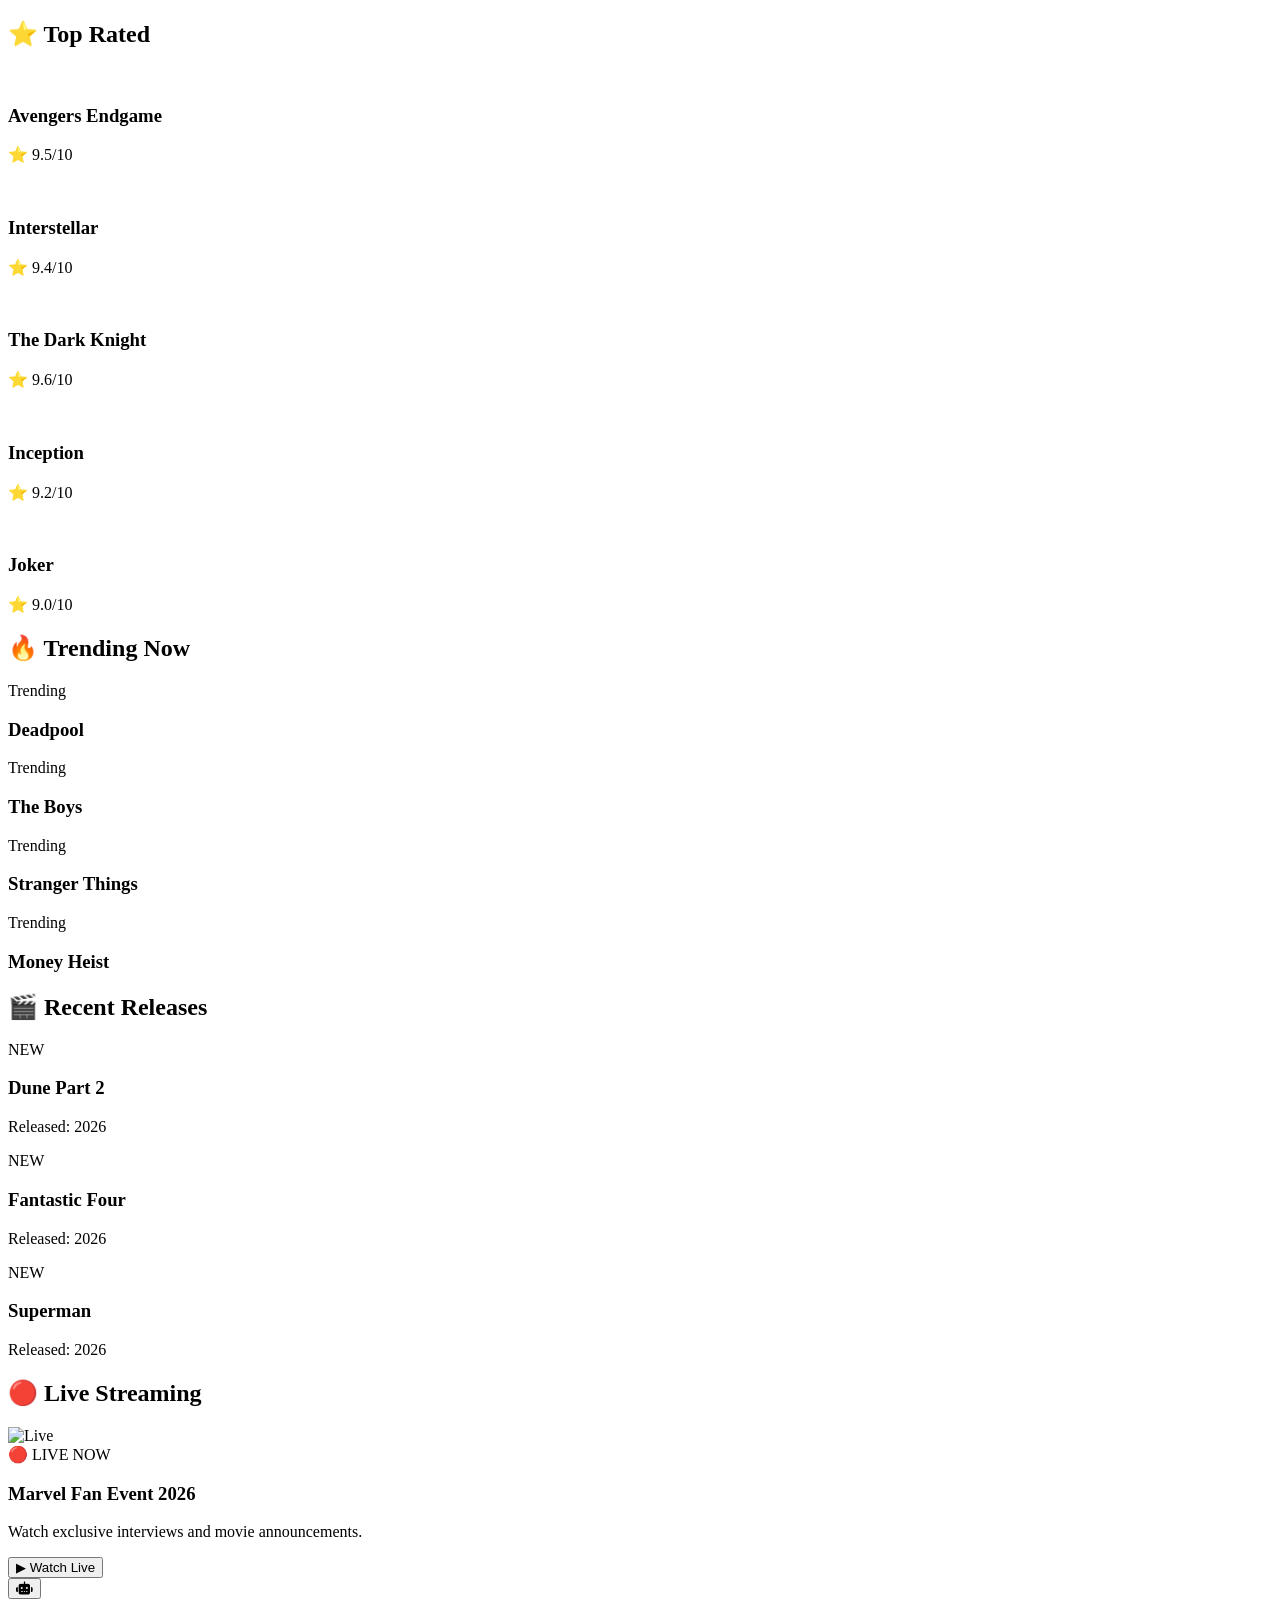
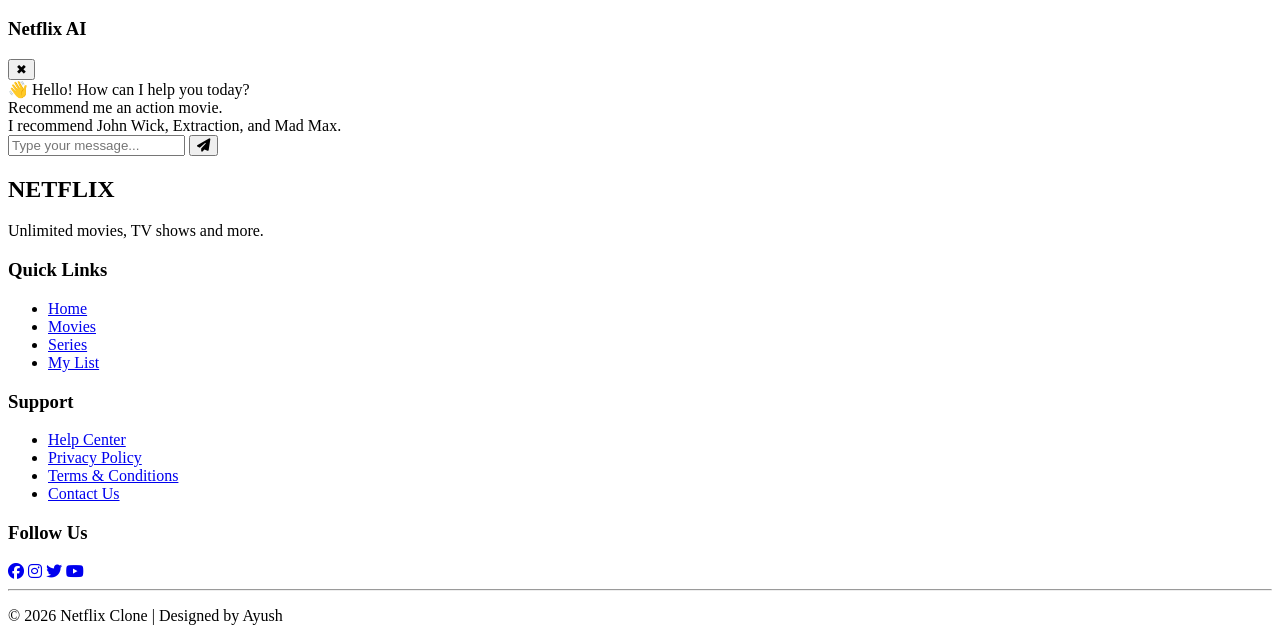
==== Home_page.html @ 9e3f8868 "initial commit" ====
<!DOCTYPE html>
<html lang="en">
<head>
    <meta charset="UTF-8">
    <meta name="viewport" content="width=device-width, initial-scale=1.0">
    <title>Netflix Clone - Home</title>

    <link rel="stylesheet" href="style.css">

    <!-- Font Awesome -->
    <link rel="stylesheet"
    href="https://cdnjs.cloudflare.com/ajax/libs/font-awesome/6.5.2/css/all.min.css">
</head>

<body>

<!-- ================= TOP RATED ================= -->

<section class="movie-section">

    <h2>⭐ Top Rated</h2>

    <div class="movie-container">

        <div class="movie-card">
            <img src="images/movie1.jpg" alt="">
            <h3>Avengers Endgame</h3>
            <p>⭐ 9.5/10</p>
        </div>

        <div class="movie-card">
            <img src="images/movie2.jpg" alt="">
            <h3>Interstellar</h3>
            <p>⭐ 9.4/10</p>
        </div>

        <div class="movie-card">
            <img src="images/movie3.jpg" alt="">
            <h3>The Dark Knight</h3>
            <p>⭐ 9.6/10</p>
        </div>

        <div class="movie-card">
            <img src="images/movie4.jpg" alt="">
            <h3>Inception</h3>
            <p>⭐ 9.2/10</p>
        </div>

        <div class="movie-card">
            <img src="images/movie5.jpg" alt="">
            <h3>Joker</h3>
            <p>⭐ 9.0/10</p>
        </div>

    </div>

</section>



<!-- ================= TRENDING ================= -->

<section class="movie-section">

    <h2>🔥 Trending Now</h2>

    <div class="movie-container">

        <div class="movie-card">
            <span class="badge">Trending</span>
            <img src="images/movie6.jpg" alt="">
            <h3>Deadpool</h3>
        </div>

        <div class="movie-card">
            <span class="badge">Trending</span>
            <img src="images/movie7.jpg" alt="">
            <h3>The Boys</h3>
        </div>

        <div class="movie-card">
            <span class="badge">Trending</span>
            <img src="images/movie8.jpg" alt="">
            <h3>Stranger Things</h3>
        </div>

        <div class="movie-card">
            <span class="badge">Trending</span>
            <img src="images/movie9.jpg" alt="">
            <h3>Money Heist</h3>
        </div>

    </div>

</section>



<!-- ================= RECENT RELEASE ================= -->

<section class="movie-section">

    <h2>🎬 Recent Releases</h2>

    <div class="movie-container">

        <div class="movie-card">
            <span class="new-badge">NEW</span>
            <img src="images/movie10.jpg" alt="">
            <h3>Dune Part 2</h3>
            <p>Released: 2026</p>
        </div>

        <div class="movie-card">
            <span class="new-badge">NEW</span>
            <img src="images/movie11.jpg" alt="">
            <h3>Fantastic Four</h3>
            <p>Released: 2026</p>
        </div>

        <div class="movie-card">
            <span class="new-badge">NEW</span>
            <img src="images/movie12.jpg" alt="">
            <h3>Superman</h3>
            <p>Released: 2026</p>
        </div>

    </div>

</section>



<!-- ================= LIVE STREAM ================= -->

<section class="live-section">

    <h2>🔴 Live Streaming</h2>

    <div class="live-card">

        <img src="images/live.jpg" alt="Live">

        <div class="live-content">

            <span class="live-indicator">
                🔴 LIVE NOW
            </span>

            <h3>Marvel Fan Event 2026</h3>

            <p>
                Watch exclusive interviews and movie announcements.
            </p>

            <button>▶ Watch Live</button>

        </div>

    </div>

</section>




<!-- ================= AI CHATBOT ================= -->

<div class="chatbot">

    <button class="chat-btn">
        <i class="fa-solid fa-robot"></i>
    </button>

    <div class="chat-window">

        <div class="chat-header">

            <h3>Netflix AI</h3>

            <button class="close-btn">
                ✖
            </button>

        </div>

        <div class="chat-body">

            <div class="bot-message">
                👋 Hello! How can I help you today?
            </div>

            <div class="user-message">
                Recommend me an action movie.
            </div>

            <div class="bot-message">
                I recommend John Wick, Extraction, and Mad Max.
            </div>

        </div>

        <div class="chat-footer">

            <input
            type="text"
            placeholder="Type your message...">

            <button>
                <i class="fa-solid fa-paper-plane"></i>
            </button>

        </div>

    </div>

</div>



<!-- ================= FOOTER ================= -->

<footer>

    <div class="footer-container">

        <div class="footer-logo">

            <h2>NETFLIX</h2>

            <p>
                Unlimited movies, TV shows and more.
            </p>

        </div>

        <div class="footer-links">

            <h3>Quick Links</h3>

            <ul>

                <li><a href="#">Home</a></li>

                <li><a href="#">Movies</a></li>

                <li><a href="#">Series</a></li>

                <li><a href="#">My List</a></li>

            </ul>

        </div>

        <div class="footer-links">

            <h3>Support</h3>

            <ul>

                <li><a href="#">Help Center</a></li>

                <li><a href="#">Privacy Policy</a></li>

                <li><a href="#">Terms & Conditions</a></li>

                <li><a href="#">Contact Us</a></li>

            </ul>

        </div>

        <div class="social-icons">

            <h3>Follow Us</h3>

            <a href="#"><i class="fab fa-facebook"></i></a>

            <a href="#"><i class="fab fa-instagram"></i></a>

            <a href="#"><i class="fab fa-twitter"></i></a>

            <a href="#"><i class="fab fa-youtube"></i></a>

        </div>

    </div>

    <hr>

    <p class="copyright">
        © 2026 Netflix Clone | Designed by Ayush
    </p>

</footer>

</body>
</html>
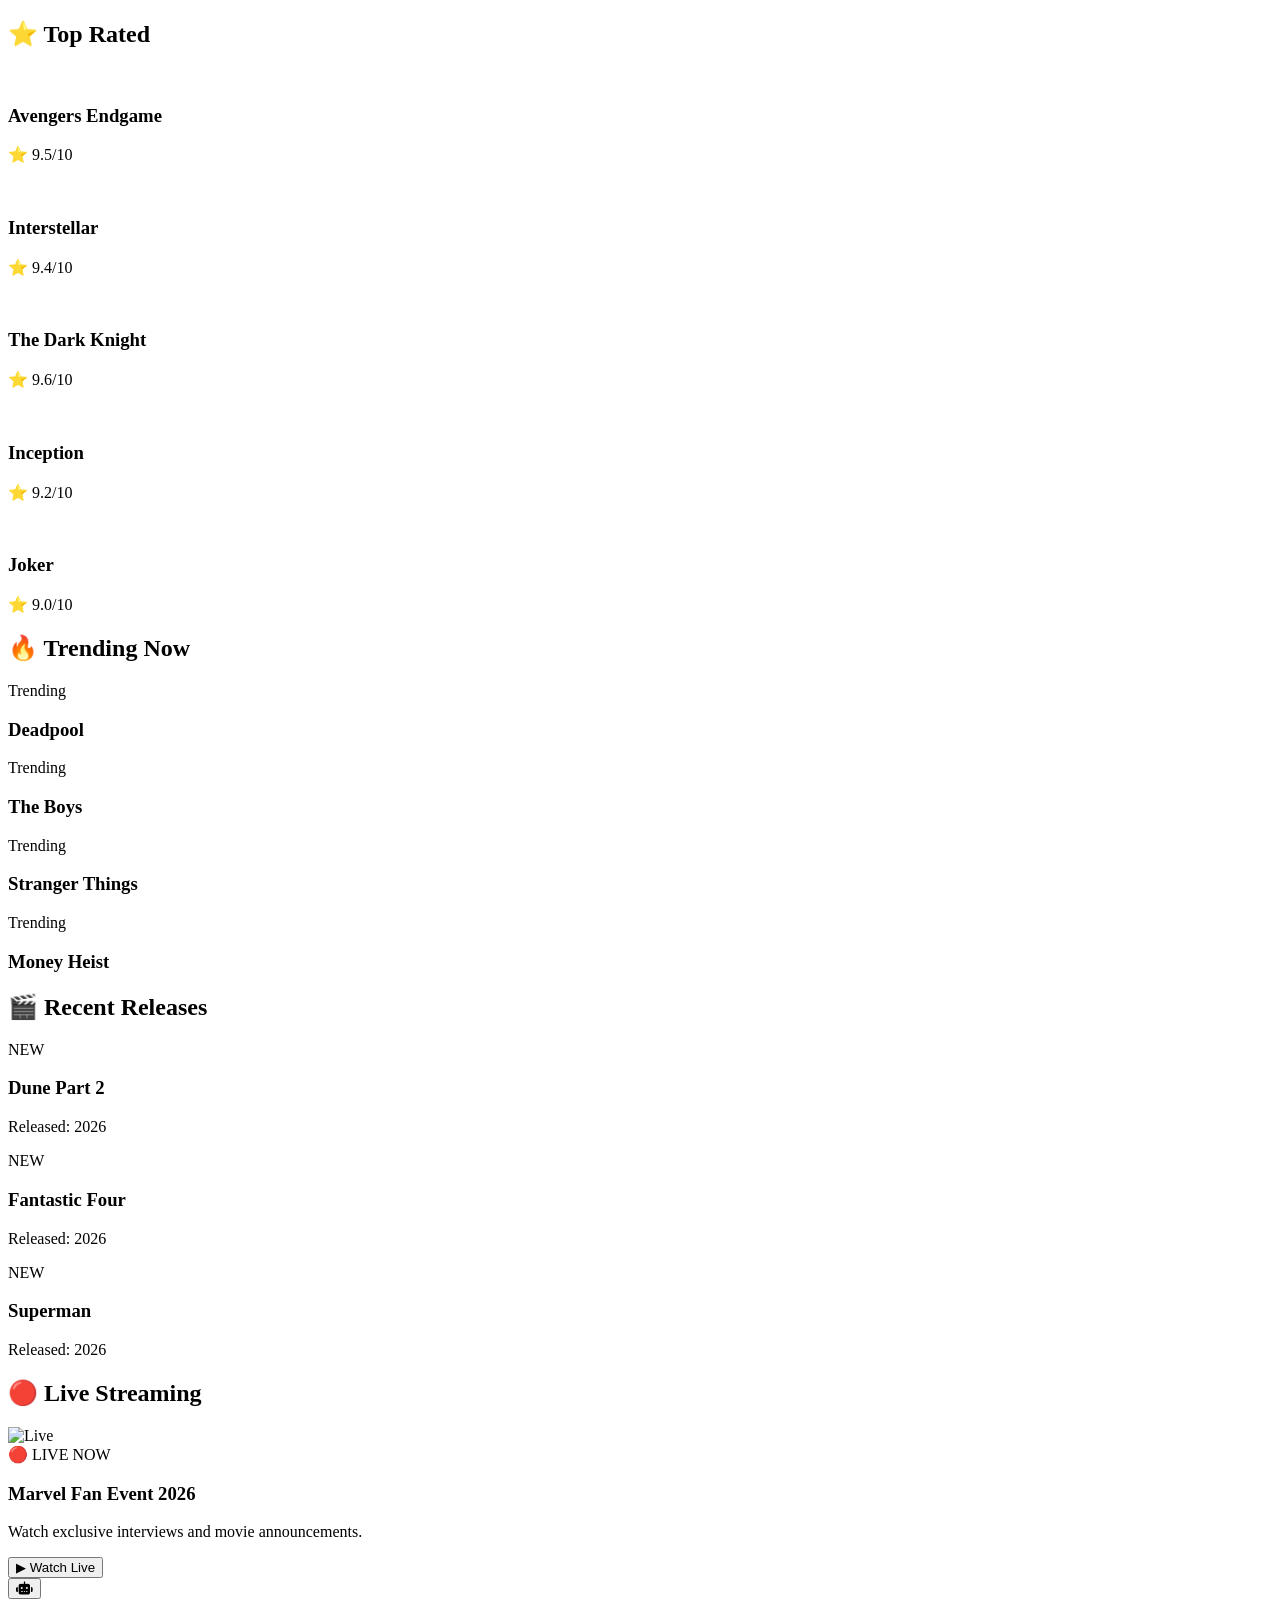
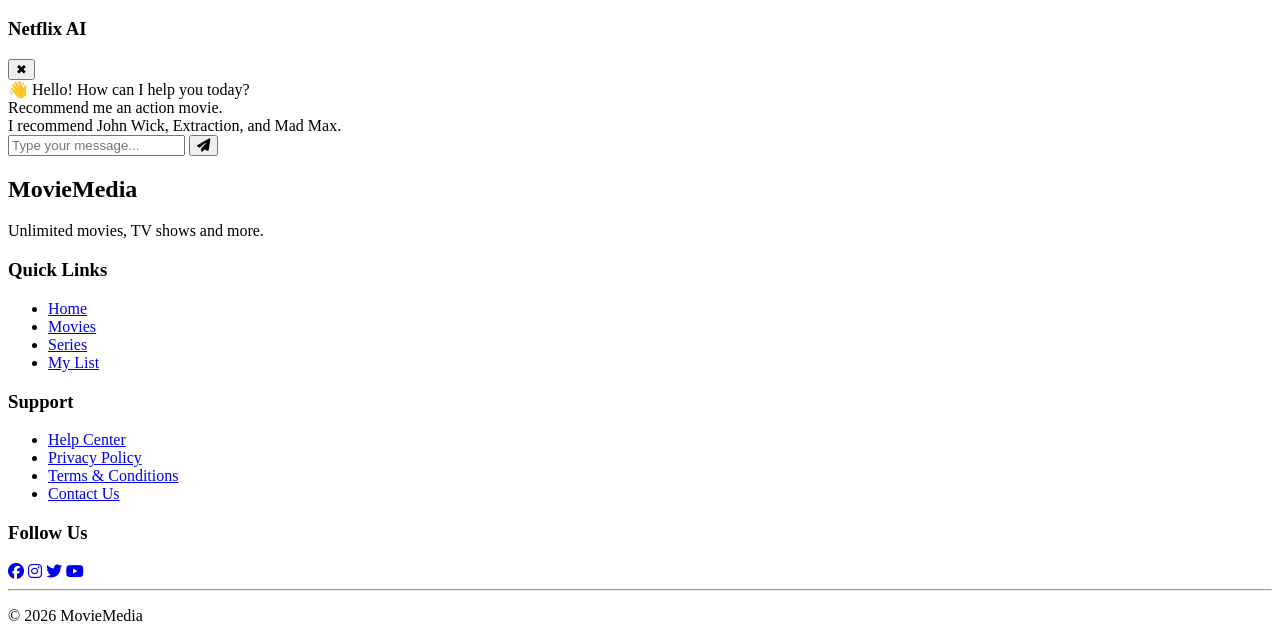
==== commit 587a3656: "new commit" ====
--- a/Home_page.html
+++ b/Home_page.html
@@ -3,7 +3,7 @@
 <head>
     <meta charset="UTF-8">
     <meta name="viewport" content="width=device-width, initial-scale=1.0">
-    <title>Netflix Clone - Home</title>
+    <title>MovieMedia</title>
 
     <link rel="stylesheet" href="style.css">
 
@@ -226,7 +226,7 @@
 
         <div class="footer-logo">
 
-            <h2>NETFLIX</h2>
+            <h2>MovieMedia</h2>
 
             <p>
                 Unlimited movies, TV shows and more.
@@ -289,7 +289,7 @@
     <hr>
 
     <p class="copyright">
-        © 2026 Netflix Clone | Designed by Ayush
+        © 2026 MovieMedia 
     </p>
 
 </footer>
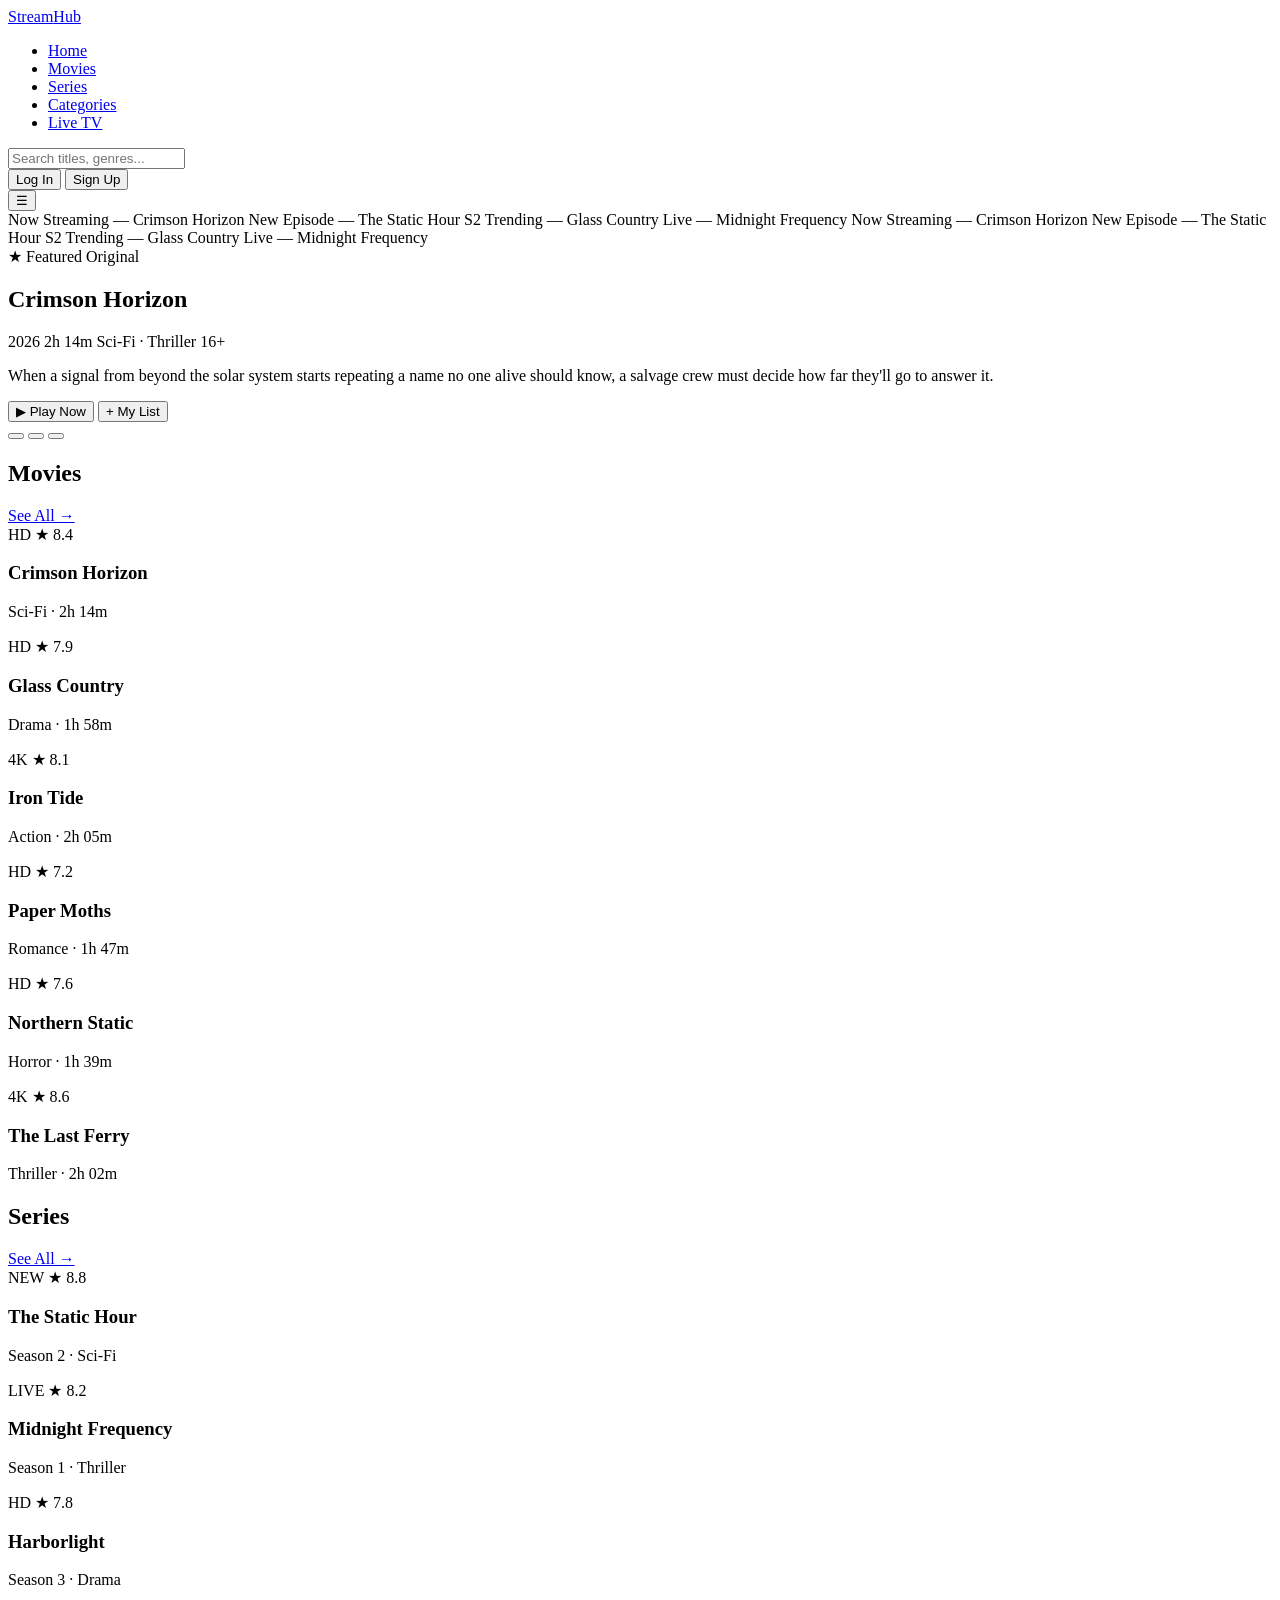
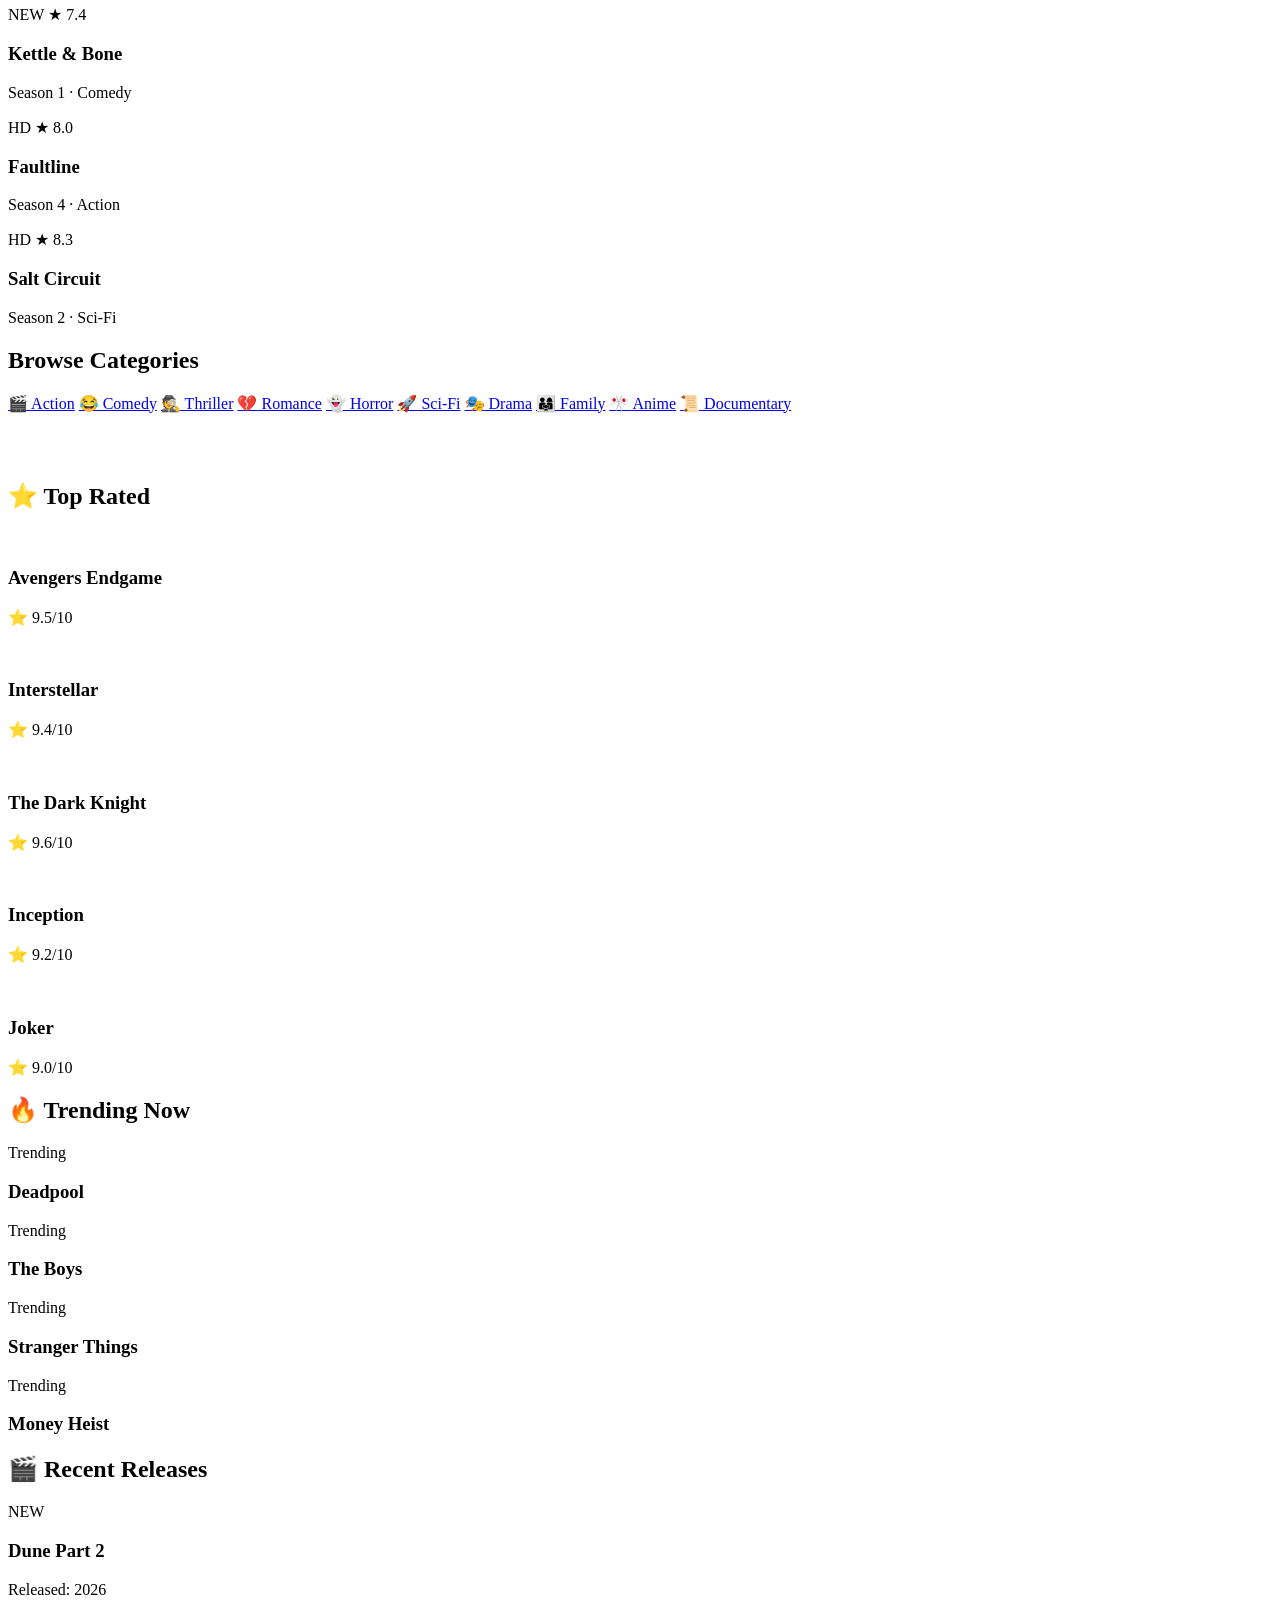
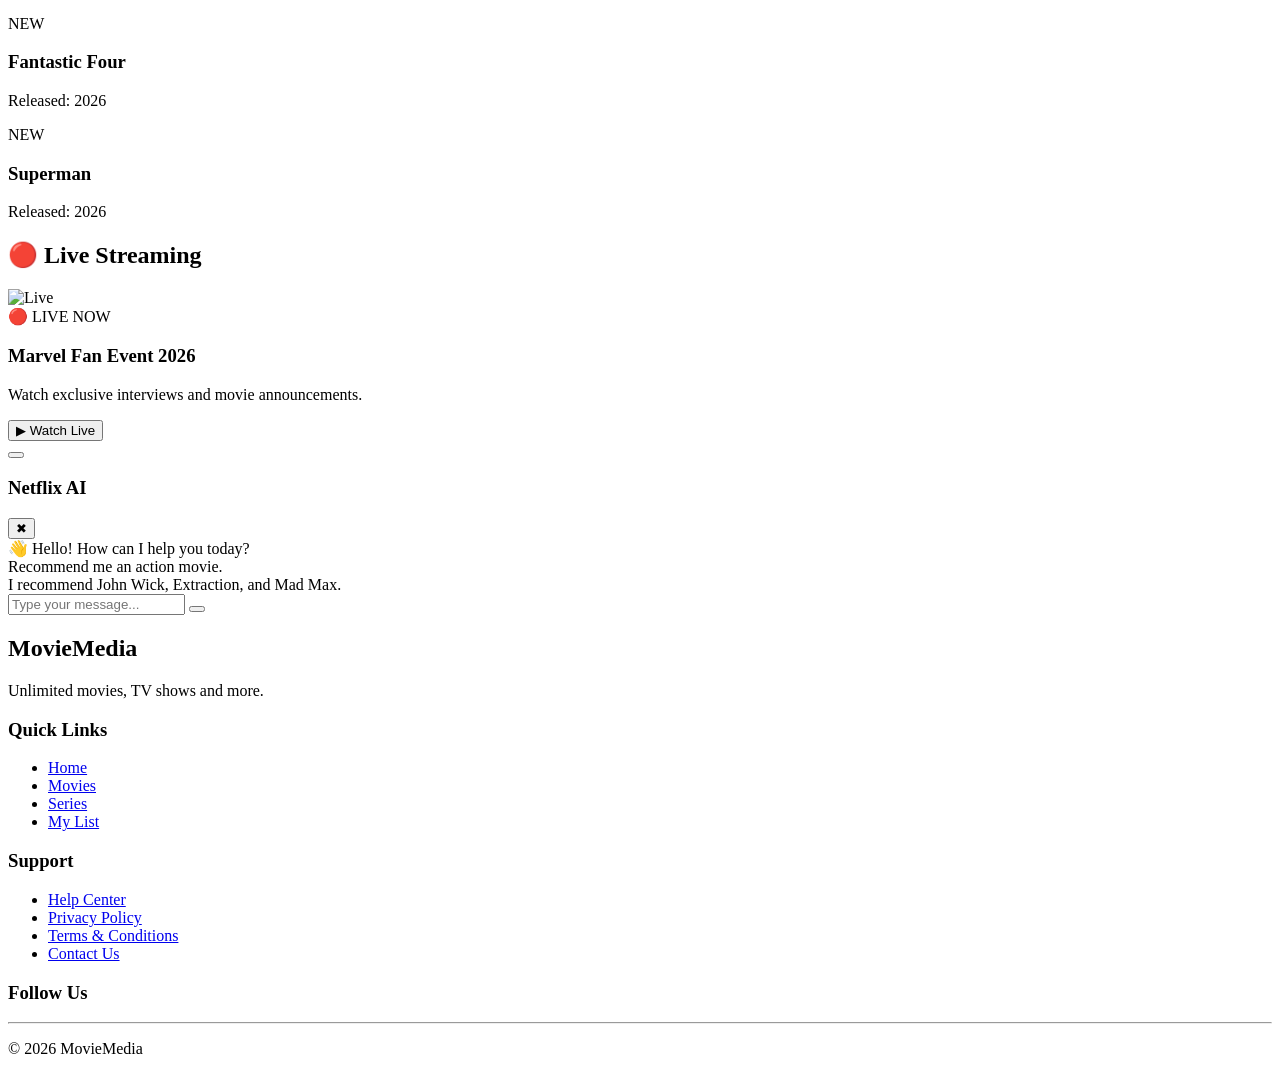
==== commit f4f92226: "first commit" ====
--- a/Home_page.html
+++ b/Home_page.html
@@ -1,20 +1,170 @@
 <!DOCTYPE html>
 <html lang="en">
 <head>
-    <meta charset="UTF-8">
-    <meta name="viewport" content="width=device-width, initial-scale=1.0">
-    <title>MovieMedia</title>
-
-    <link rel="stylesheet" href="style.css">
-
-    <!-- Font Awesome -->
-    <link rel="stylesheet"
-    href="https://cdnjs.cloudflare.com/ajax/libs/font-awesome/6.5.2/css/all.min.css">
+<meta charset="UTF-8">
+<meta name="viewport" content="width=device-width, initial-scale=1.0">
+<title>MovieMedia — Home</title>
+<link rel="preconnect" href="https://fonts.googleapis.com">
+<link href="https://fonts.googleapis.com/css2?family=Anton&family=Inter:wght@400;500;600;700&display=swap" rel="stylesheet">
+<link rel="stylesheet" href="style.css">
 </head>
 
 <body>
-
-<!-- ================= TOP RATED ================= -->
+     <header class="navbar">
+    <div class="nav-inner">
+      <a href="#" class="brand">Stream<span>Hub</span></a>
+      <ul class="nav-links">
+        <li><a href="#" class="active">Home</a></li>
+        <li><a href="#">Movies</a></li>
+        <li><a href="#">Series</a></li>
+        <li><a href="#">Categories</a></li>
+        <li><a href="#">Live TV</a></li>
+      </ul>
+      <div class="nav-search">
+        <input type="text" placeholder="Search titles, genres...">
+      </div>
+      <div class="nav-actions">
+        <button class="btn btn-ghost">Log In</button>
+        <button class="btn btn-gold">Sign Up</button>
+      </div>
+      <button class="nav-burger">☰</button>
+    </div>
+    <div class="marquee">
+      <div class="marquee-track">
+        <span>Now Streaming — Crimson Horizon</span>
+        <span>New Episode — The Static Hour S2</span>
+        <span>Trending — Glass Country</span>
+        <span>Live — Midnight Frequency</span>
+        <span>Now Streaming — Crimson Horizon</span>
+        <span>New Episode — The Static Hour S2</span>
+        <span>Trending — Glass Country</span>
+        <span>Live — Midnight Frequency</span>
+      </div>
+    </div>
+  </header>
+  <section class="banner" id="banner">
+    <div class="banner-slide active" style="background-image:linear-gradient(120deg,#1c2740,#0b0e14);"></div>
+    <div class="banner-slide" style="background-image:linear-gradient(120deg,#3a2036,#0b0e14);"></div>
+    <div class="banner-slide" style="background-image:linear-gradient(120deg,#173327,#0b0e14);"></div>
+    <div class="banner-content">
+      <span class="banner-tag">★ Featured Original</span>
+      <h1 class="banner-title">Crimson Horizon</h1>
+      <div class="banner-meta">
+        <span>2026</span><span class="dot"></span>
+        <span>2h 14m</span><span class="dot"></span>
+        <span>Sci-Fi · Thriller</span><span class="dot"></span>
+        <span>16+</span>
+      </div>
+      <p class="banner-desc">
+        When a signal from beyond the solar system starts repeating a name no one
+        alive should know, a salvage crew must decide how far they'll go to answer it.
+      </p>
+      <div class="banner-actions">
+        <button class="btn btn-gold btn-lg">▶ Play Now</button>
+        <button class="btn btn-ghost btn-lg">+ My List</button>
+      </div>
+    </div>
+    <div class="banner-dots">
+      <button class="active" data-slide="0"></button>
+      <button data-slide="1"></button>
+      <button data-slide="2"></button>
+    </div>
+  </section>
+
+  <div class="wrap">
+    <section class="section" id="movies">
+      <div class="section-head">
+        <h2>Movies</h2>
+        <a href="#" class="see-all">See All →</a>
+      </div>
+      <div class="row-scroller">
+      </div>
+    </section>
+    <section class="section" id="series">
+      <div class="section-head">
+        <h2>Series</h2>
+        <a href="#" class="see-all">See All →</a>
+      </div>
+      <div class="row-scroller">
+      </div>
+    </section>
+    <section class="section" id="categories" style="padding-bottom:50px;">
+      <div class="section-head">
+        <h2>Browse Categories</h2>
+      </div>
+      <div class="chip-grid">
+        <a href="#" class="chip"><span class="emoji">🎬</span> Action</a>
+        <a href="#" class="chip"><span class="emoji">😂</span> Comedy</a>
+        <a href="#" class="chip"><span class="emoji">🕵️</span> Thriller</a>
+        <a href="#" class="chip"><span class="emoji">💔</span> Romance</a>
+        <a href="#" class="chip"><span class="emoji">👻</span> Horror</a>
+        <a href="#" class="chip"><span class="emoji">🚀</span> Sci-Fi</a>
+        <a href="#" class="chip"><span class="emoji">🎭</span> Drama</a>
+        <a href="#" class="chip"><span class="emoji">👨‍👩‍👧</span> Family</a>
+        <a href="#" class="chip"><span class="emoji">🎌</span> Anime</a>
+        <a href="#" class="chip"><span class="emoji">📜</span> Documentary</a>
+      </div>
+    </section>
+
+  </div>
+
+  <script>
+    const movies = [
+      {title:"Crimson Horizon", meta:"Sci-Fi · 2h 14m", rating:"8.4", badge:"HD", colors:["#2b3446","#171c27"]},
+      {title:"Glass Country", meta:"Drama · 1h 58m", rating:"7.9", badge:"HD", colors:["#3a2036","#171c27"]},
+      {title:"Iron Tide", meta:"Action · 2h 05m", rating:"8.1", badge:"4K", colors:["#173327","#171c27"]},
+      {title:"Paper Moths", meta:"Romance · 1h 47m", rating:"7.2", badge:"HD", colors:["#3a2f1c","#171c27"]},
+      {title:"Northern Static", meta:"Horror · 1h 39m", rating:"7.6", badge:"HD", colors:["#241c3a","#171c27"]},
+      {title:"The Last Ferry", meta:"Thriller · 2h 02m", rating:"8.6", badge:"4K", colors:["#1c2f3a","#171c27"]},
+    ];
+
+    const series = [
+      {title:"The Static Hour", meta:"Season 2 · Sci-Fi", rating:"8.8", badge:"NEW", colors:["#1c2740","#171c27"]},
+      {title:"Midnight Frequency", meta:"Season 1 · Thriller", rating:"8.2", badge:"LIVE", colors:["#3a2036","#171c27"]},
+      {title:"Harborlight", meta:"Season 3 · Drama", rating:"7.8", badge:"HD", colors:["#173327","#171c27"]},
+      {title:"Kettle & Bone", meta:"Season 1 · Comedy", rating:"7.4", badge:"NEW", colors:["#3a2f1c","#171c27"]},
+      {title:"Faultline", meta:"Season 4 · Action", rating:"8.0", badge:"HD", colors:["#241c3a","#171c27"]},
+      {title:"Salt Circuit", meta:"Season 2 · Sci-Fi", rating:"8.3", badge:"HD", colors:["#1c2f3a","#171c27"]},
+    ];
+
+    function cardHTML(item){
+      return `
+        <div class="card">
+          <div class="card-poster" style="--poster-a:${item.colors[0]};--poster-b:${item.colors[1]}">
+            <span class="badge">${item.badge}</span>
+            <span class="rating">★ ${item.rating}</span>
+            <h3>${item.title}</h3>
+          </div>
+          <div class="card-body">
+            <p>${item.meta}</p>
+          </div>
+        </div>`;
+    }
+
+    document.querySelector('#movies .row-scroller').innerHTML = movies.map(cardHTML).join('');
+    document.querySelector('#series .row-scroller').innerHTML = series.map(cardHTML).join('');
+
+    const slides = document.querySelectorAll('.banner-slide');
+    const dots = document.querySelectorAll('.banner-dots button');
+    let current = 0;
+
+    function goToSlide(i){
+      slides[current].classList.remove('active');
+      dots[current].classList.remove('active');
+      current = i;
+      slides[current].classList.add('active');
+      dots[current].classList.add('active');
+    }
+
+    dots.forEach((dot, i) => dot.addEventListener('click', () => goToSlide(i)));
+
+    setInterval(() => {
+      goToSlide((current + 1) % slides.length);
+    }, 6000);
+  </script>
+
+
+    
 
 <section class="movie-section">
 
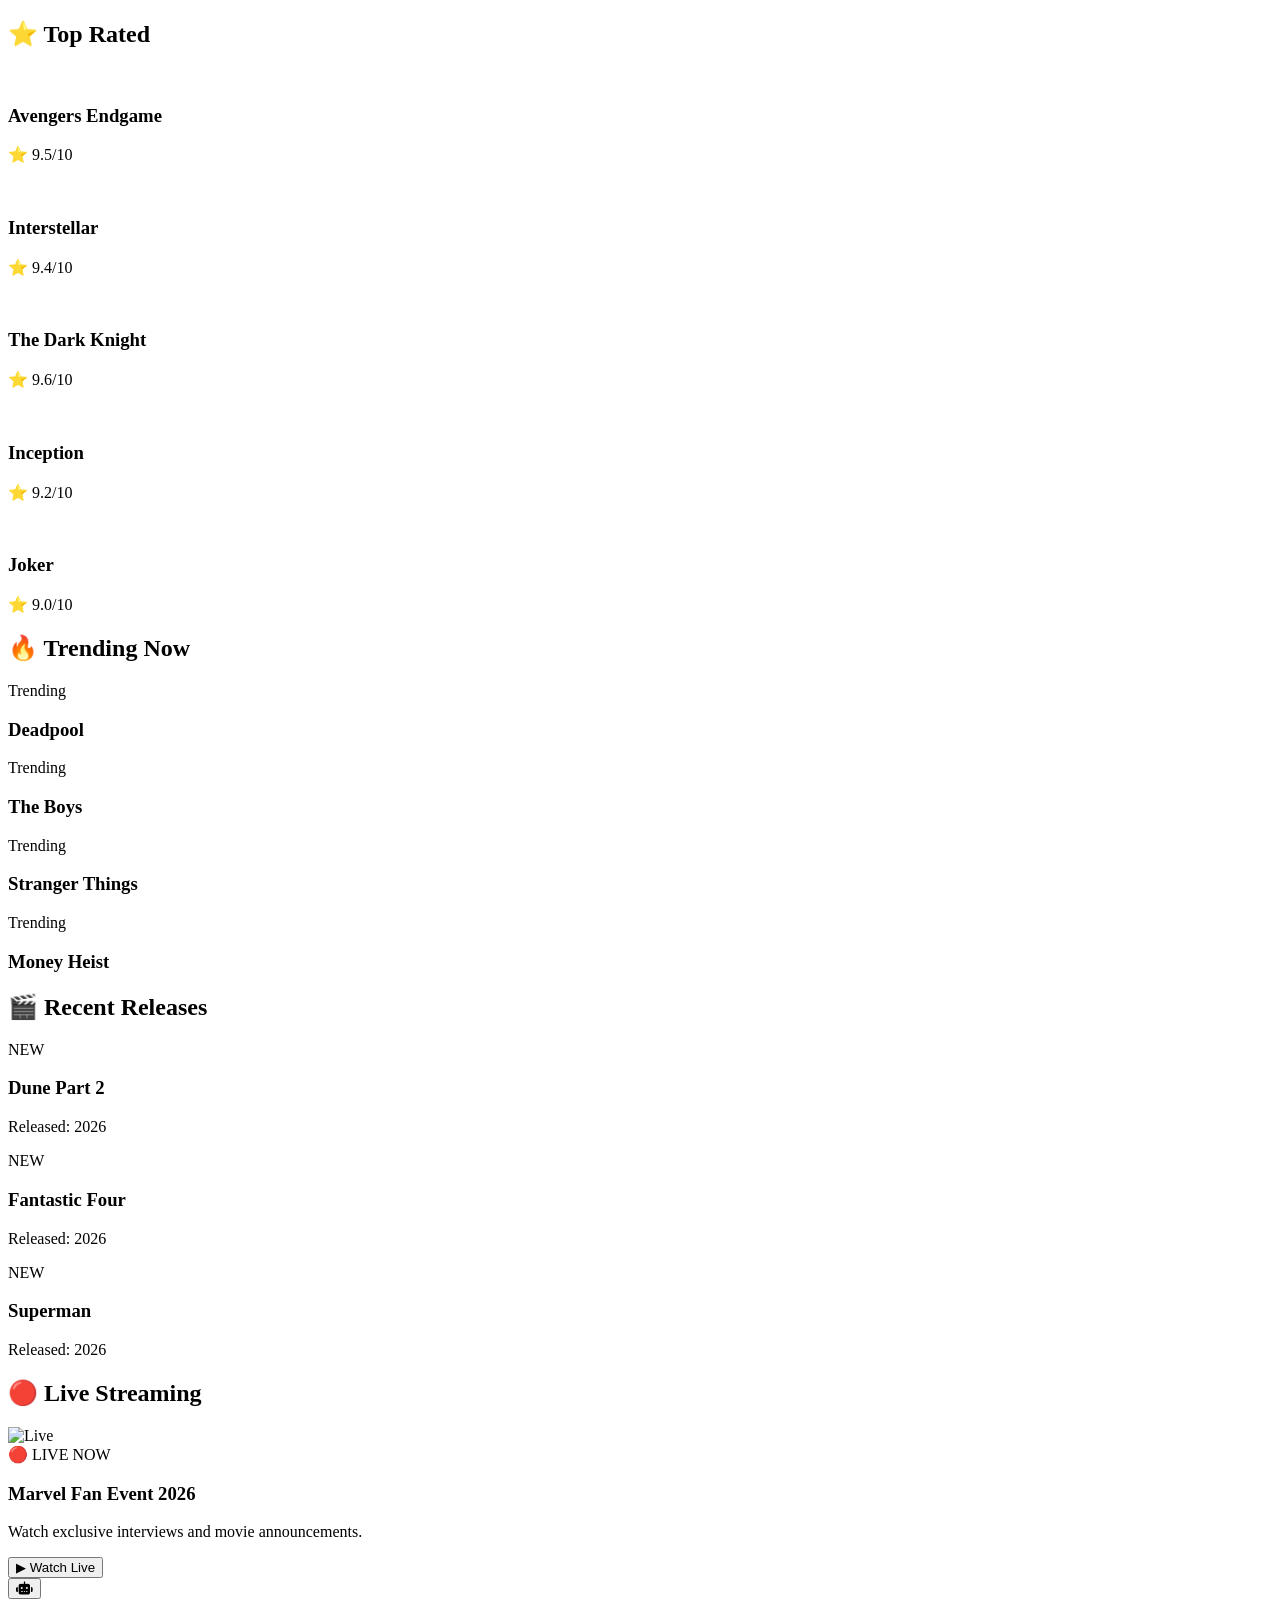
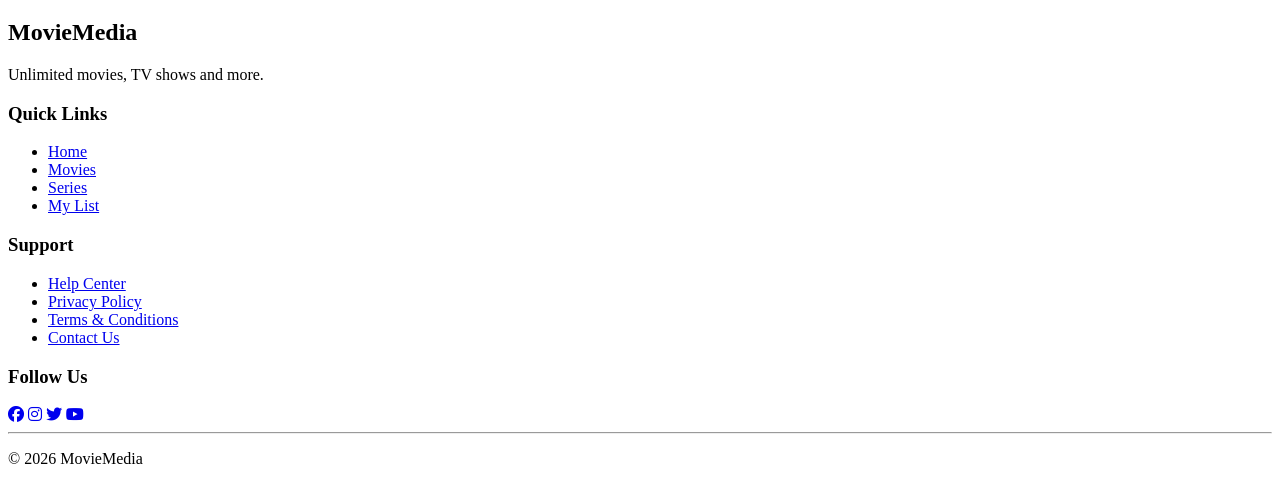
==== commit b87baf0e: "new commit" ====
--- a/Home_page.html
+++ b/Home_page.html
@@ -1,170 +1,16 @@
 <!DOCTYPE html>
 <html lang="en">
 <head>
-<meta charset="UTF-8">
-<meta name="viewport" content="width=device-width, initial-scale=1.0">
-<title>MovieMedia — Home</title>
-<link rel="preconnect" href="https://fonts.googleapis.com">
-<link href="https://fonts.googleapis.com/css2?family=Anton&family=Inter:wght@400;500;600;700&display=swap" rel="stylesheet">
-<link rel="stylesheet" href="style.css">
+    <meta charset="UTF-8">
+    <meta name="viewport" content="width=device-width, initial-scale=1.0">
+    <title>MovieMedia</title>
+
+    <link rel="stylesheet" href="style.css">
+    <link rel="stylesheet" href="https://cdnjs.cloudflare.com/ajax/libs/font-awesome/6.4.0/css/all.min.css">
+
 </head>
 
 <body>
-     <header class="navbar">
-    <div class="nav-inner">
-      <a href="#" class="brand">Stream<span>Hub</span></a>
-      <ul class="nav-links">
-        <li><a href="#" class="active">Home</a></li>
-        <li><a href="#">Movies</a></li>
-        <li><a href="#">Series</a></li>
-        <li><a href="#">Categories</a></li>
-        <li><a href="#">Live TV</a></li>
-      </ul>
-      <div class="nav-search">
-        <input type="text" placeholder="Search titles, genres...">
-      </div>
-      <div class="nav-actions">
-        <button class="btn btn-ghost">Log In</button>
-        <button class="btn btn-gold">Sign Up</button>
-      </div>
-      <button class="nav-burger">☰</button>
-    </div>
-    <div class="marquee">
-      <div class="marquee-track">
-        <span>Now Streaming — Crimson Horizon</span>
-        <span>New Episode — The Static Hour S2</span>
-        <span>Trending — Glass Country</span>
-        <span>Live — Midnight Frequency</span>
-        <span>Now Streaming — Crimson Horizon</span>
-        <span>New Episode — The Static Hour S2</span>
-        <span>Trending — Glass Country</span>
-        <span>Live — Midnight Frequency</span>
-      </div>
-    </div>
-  </header>
-  <section class="banner" id="banner">
-    <div class="banner-slide active" style="background-image:linear-gradient(120deg,#1c2740,#0b0e14);"></div>
-    <div class="banner-slide" style="background-image:linear-gradient(120deg,#3a2036,#0b0e14);"></div>
-    <div class="banner-slide" style="background-image:linear-gradient(120deg,#173327,#0b0e14);"></div>
-    <div class="banner-content">
-      <span class="banner-tag">★ Featured Original</span>
-      <h1 class="banner-title">Crimson Horizon</h1>
-      <div class="banner-meta">
-        <span>2026</span><span class="dot"></span>
-        <span>2h 14m</span><span class="dot"></span>
-        <span>Sci-Fi · Thriller</span><span class="dot"></span>
-        <span>16+</span>
-      </div>
-      <p class="banner-desc">
-        When a signal from beyond the solar system starts repeating a name no one
-        alive should know, a salvage crew must decide how far they'll go to answer it.
-      </p>
-      <div class="banner-actions">
-        <button class="btn btn-gold btn-lg">▶ Play Now</button>
-        <button class="btn btn-ghost btn-lg">+ My List</button>
-      </div>
-    </div>
-    <div class="banner-dots">
-      <button class="active" data-slide="0"></button>
-      <button data-slide="1"></button>
-      <button data-slide="2"></button>
-    </div>
-  </section>
-
-  <div class="wrap">
-    <section class="section" id="movies">
-      <div class="section-head">
-        <h2>Movies</h2>
-        <a href="#" class="see-all">See All →</a>
-      </div>
-      <div class="row-scroller">
-      </div>
-    </section>
-    <section class="section" id="series">
-      <div class="section-head">
-        <h2>Series</h2>
-        <a href="#" class="see-all">See All →</a>
-      </div>
-      <div class="row-scroller">
-      </div>
-    </section>
-    <section class="section" id="categories" style="padding-bottom:50px;">
-      <div class="section-head">
-        <h2>Browse Categories</h2>
-      </div>
-      <div class="chip-grid">
-        <a href="#" class="chip"><span class="emoji">🎬</span> Action</a>
-        <a href="#" class="chip"><span class="emoji">😂</span> Comedy</a>
-        <a href="#" class="chip"><span class="emoji">🕵️</span> Thriller</a>
-        <a href="#" class="chip"><span class="emoji">💔</span> Romance</a>
-        <a href="#" class="chip"><span class="emoji">👻</span> Horror</a>
-        <a href="#" class="chip"><span class="emoji">🚀</span> Sci-Fi</a>
-        <a href="#" class="chip"><span class="emoji">🎭</span> Drama</a>
-        <a href="#" class="chip"><span class="emoji">👨‍👩‍👧</span> Family</a>
-        <a href="#" class="chip"><span class="emoji">🎌</span> Anime</a>
-        <a href="#" class="chip"><span class="emoji">📜</span> Documentary</a>
-      </div>
-    </section>
-
-  </div>
-
-  <script>
-    const movies = [
-      {title:"Crimson Horizon", meta:"Sci-Fi · 2h 14m", rating:"8.4", badge:"HD", colors:["#2b3446","#171c27"]},
-      {title:"Glass Country", meta:"Drama · 1h 58m", rating:"7.9", badge:"HD", colors:["#3a2036","#171c27"]},
-      {title:"Iron Tide", meta:"Action · 2h 05m", rating:"8.1", badge:"4K", colors:["#173327","#171c27"]},
-      {title:"Paper Moths", meta:"Romance · 1h 47m", rating:"7.2", badge:"HD", colors:["#3a2f1c","#171c27"]},
-      {title:"Northern Static", meta:"Horror · 1h 39m", rating:"7.6", badge:"HD", colors:["#241c3a","#171c27"]},
-      {title:"The Last Ferry", meta:"Thriller · 2h 02m", rating:"8.6", badge:"4K", colors:["#1c2f3a","#171c27"]},
-    ];
-
-    const series = [
-      {title:"The Static Hour", meta:"Season 2 · Sci-Fi", rating:"8.8", badge:"NEW", colors:["#1c2740","#171c27"]},
-      {title:"Midnight Frequency", meta:"Season 1 · Thriller", rating:"8.2", badge:"LIVE", colors:["#3a2036","#171c27"]},
-      {title:"Harborlight", meta:"Season 3 · Drama", rating:"7.8", badge:"HD", colors:["#173327","#171c27"]},
-      {title:"Kettle & Bone", meta:"Season 1 · Comedy", rating:"7.4", badge:"NEW", colors:["#3a2f1c","#171c27"]},
-      {title:"Faultline", meta:"Season 4 · Action", rating:"8.0", badge:"HD", colors:["#241c3a","#171c27"]},
-      {title:"Salt Circuit", meta:"Season 2 · Sci-Fi", rating:"8.3", badge:"HD", colors:["#1c2f3a","#171c27"]},
-    ];
-
-    function cardHTML(item){
-      return `
-        <div class="card">
-          <div class="card-poster" style="--poster-a:${item.colors[0]};--poster-b:${item.colors[1]}">
-            <span class="badge">${item.badge}</span>
-            <span class="rating">★ ${item.rating}</span>
-            <h3>${item.title}</h3>
-          </div>
-          <div class="card-body">
-            <p>${item.meta}</p>
-          </div>
-        </div>`;
-    }
-
-    document.querySelector('#movies .row-scroller').innerHTML = movies.map(cardHTML).join('');
-    document.querySelector('#series .row-scroller').innerHTML = series.map(cardHTML).join('');
-
-    const slides = document.querySelectorAll('.banner-slide');
-    const dots = document.querySelectorAll('.banner-dots button');
-    let current = 0;
-
-    function goToSlide(i){
-      slides[current].classList.remove('active');
-      dots[current].classList.remove('active');
-      current = i;
-      slides[current].classList.add('active');
-      dots[current].classList.add('active');
-    }
-
-    dots.forEach((dot, i) => dot.addEventListener('click', () => goToSlide(i)));
-
-    setInterval(() => {
-      goToSlide((current + 1) % slides.length);
-    }, 6000);
-  </script>
-
-
-    
 
 <section class="movie-section">
 
@@ -207,9 +53,6 @@
 </section>
 
 
-
-<!-- ================= TRENDING ================= -->
-
 <section class="movie-section">
 
     <h2>🔥 Trending Now</h2>
@@ -245,8 +88,6 @@
 </section>
 
 
-
-<!-- ================= RECENT RELEASE ================= -->
 
 <section class="movie-section">
 
@@ -280,9 +121,6 @@
 </section>
 
 
-
-<!-- ================= LIVE STREAM ================= -->
-
 <section class="live-section">
 
     <h2>🔴 Live Streaming</h2>
@@ -303,7 +141,7 @@
                 Watch exclusive interviews and movie announcements.
             </p>
 
-            <button>▶ Watch Live</button>
+            <button type="button" onclick="watchLive()">▶ Watch Live</button>
 
         </div>
 
@@ -312,23 +150,19 @@
 </section>
 
 
-
-
-<!-- ================= AI CHATBOT ================= -->
-
 <div class="chatbot">
 
-    <button class="chat-btn">
+    <button type="button" class="chat-btn" onclick="toggleChat()">
         <i class="fa-solid fa-robot"></i>
     </button>
 
-    <div class="chat-window">
+    <div class="chat-window" id="chatWindow" style="display: none;">
 
         <div class="chat-header">
 
-            <h3>Netflix AI</h3>
-
-            <button class="close-btn">
+            <h3>MovieMedia AI</h3>
+
+            <button type="button" class="close-btn" onclick="toggleChat()">
                 ✖
             </button>
 
@@ -352,11 +186,9 @@
 
         <div class="chat-footer">
 
-            <input
-            type="text"
-            placeholder="Type your message...">
-
-            <button>
+            <input type="text" id="chatInput" placeholder="Type your message...">
+
+            <button type="button" onclick="sendMessage()">
                 <i class="fa-solid fa-paper-plane"></i>
             </button>
 
@@ -367,8 +199,6 @@
 </div>
 
 
-
-<!-- ================= FOOTER ================= -->
 
 <footer>
 
@@ -444,5 +274,83 @@
 
 </footer>
 
+<script>
+    // Chatbot functionality
+    function toggleChat() {
+        const chatWindow = document.getElementById('chatWindow');
+        if (chatWindow.style.display === 'none') {
+            chatWindow.style.display = 'block';
+        } else {
+            chatWindow.style.display = 'none';
+        }
+    }
+
+    function sendMessage() {
+        const input = document.getElementById('chatInput');
+        const message = input.value.trim();
+        
+        if (message) {
+            const chatBody = document.querySelector('.chat-body');
+            
+            // Add user message
+            const userMsg = document.createElement('div');
+            userMsg.className = 'user-message';
+            userMsg.textContent = message;
+            chatBody.appendChild(userMsg);
+            
+            // Add bot response
+            setTimeout(() => {
+                const botMsg = document.createElement('div');
+                botMsg.className = 'bot-message';
+                botMsg.textContent = generateBotResponse(message);
+                chatBody.appendChild(botMsg);
+                chatBody.scrollTop = chatBody.scrollHeight;
+            }, 500);
+            
+            input.value = '';
+            chatBody.scrollTop = chatBody.scrollHeight;
+        }
+    }
+
+    function generateBotResponse(userMessage) {
+        const responses = {
+            'hello': 'Hello! Welcome to MovieMedia. How can I help you?',
+            'recommend': 'I recommend checking our Top Rated section for amazing movies!',
+            'movie': 'Which movie would you like to know more about?',
+            'series': 'We have great series available. Check the Trending Now section!',
+            'watch': 'Head to Home_page.html to start watching!',
+            'account': 'Visit your profile page for account settings.',
+            'help': 'I can help you find movies, manage your account, or provide information about MovieMedia.'
+        };
+        
+        const lowerMessage = userMessage.toLowerCase();
+        for (const [key, response] of Object.entries(responses)) {
+            if (lowerMessage.includes(key)) {
+                return response;
+            }
+        }
+        
+        return "'I\\'m here to help! Ask me about movies, series, or your account.';"
+    }
+
+    function watchLive() {
+        alert('Live streaming will start soon!');
+    }
+
+    // Add navigation links
+    document.addEventListener('DOMContentLoaded', function() {
+        // Smooth scrolling for footer links
+        const footerLinks = document.querySelectorAll('.footer-links a');
+        footerLinks.forEach(link => {
+            link.addEventListener('click', function(e) {
+                if (this.getAttribute('href') === '#') {
+                    e.preventDefault();
+                    alert('Page navigation coming soon!');
+                }
+            });
+        });
+    });
+</script>
+
 </body>
 </html>
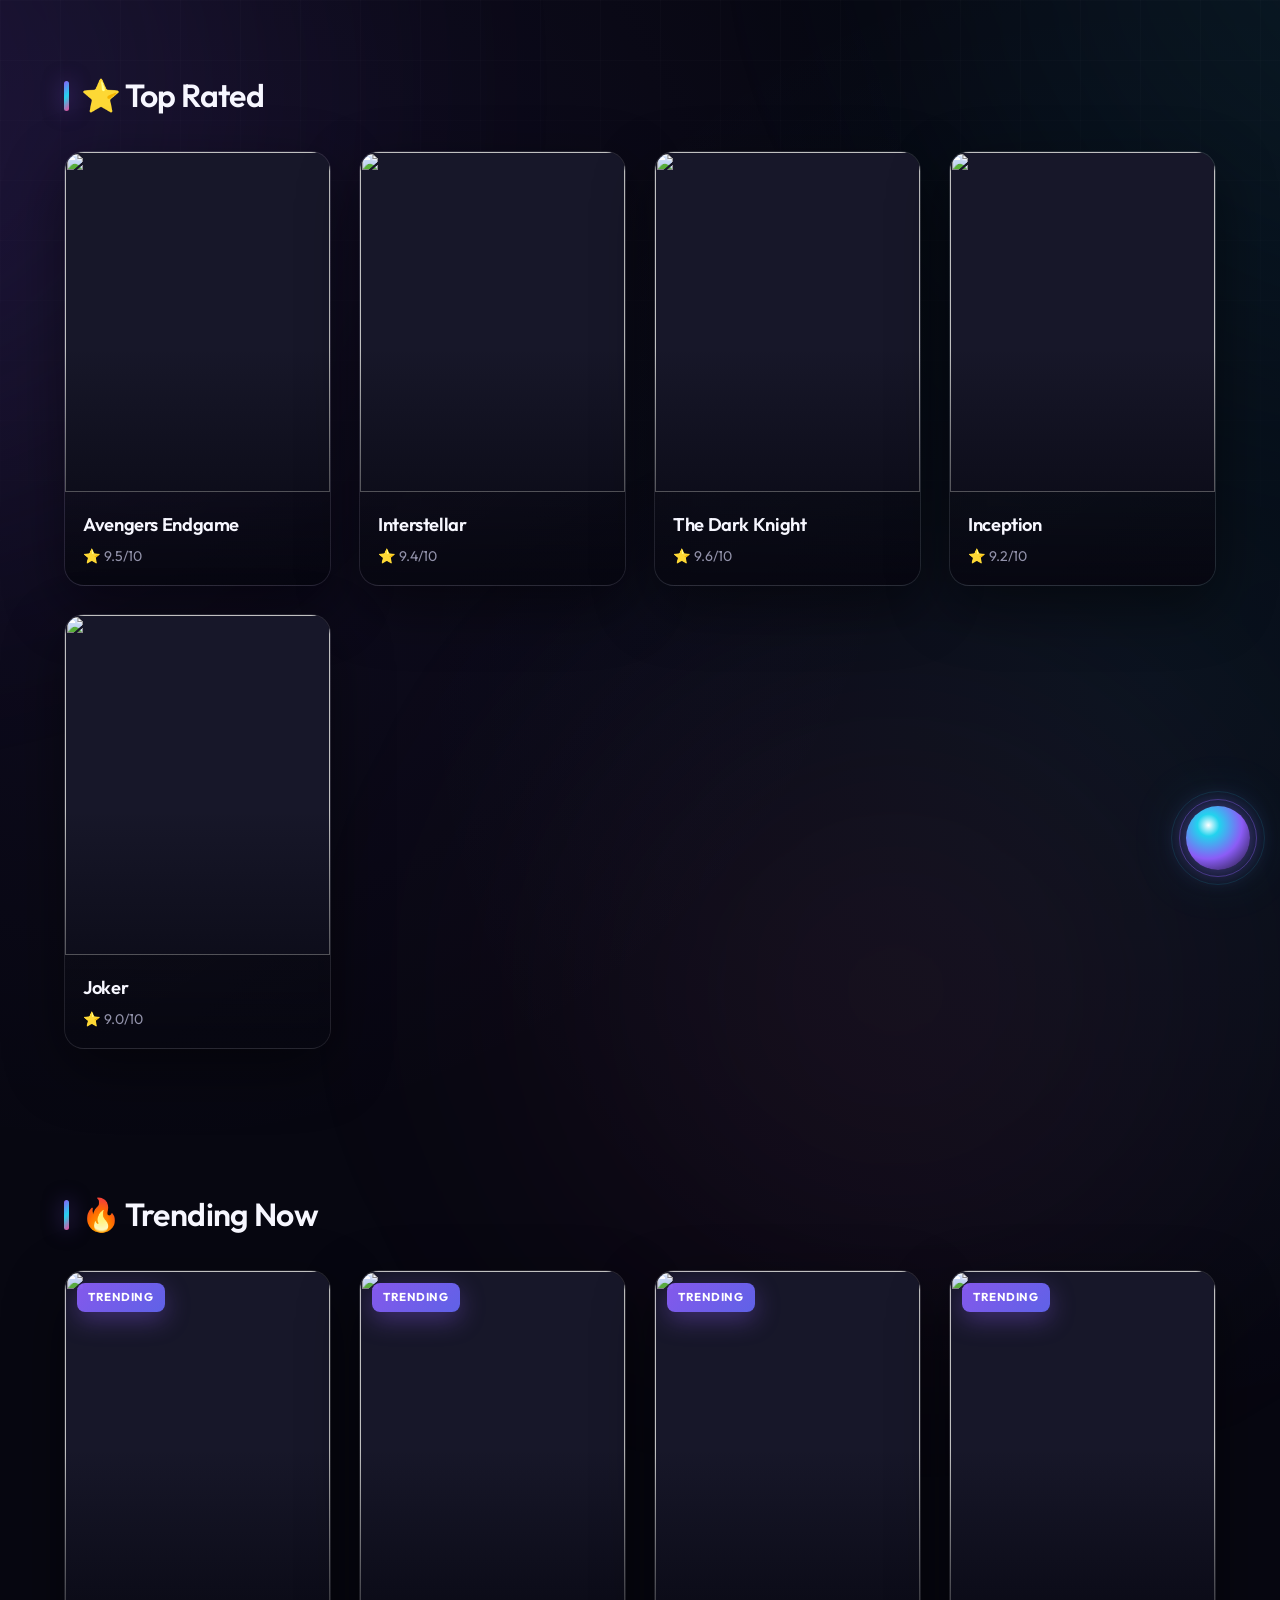
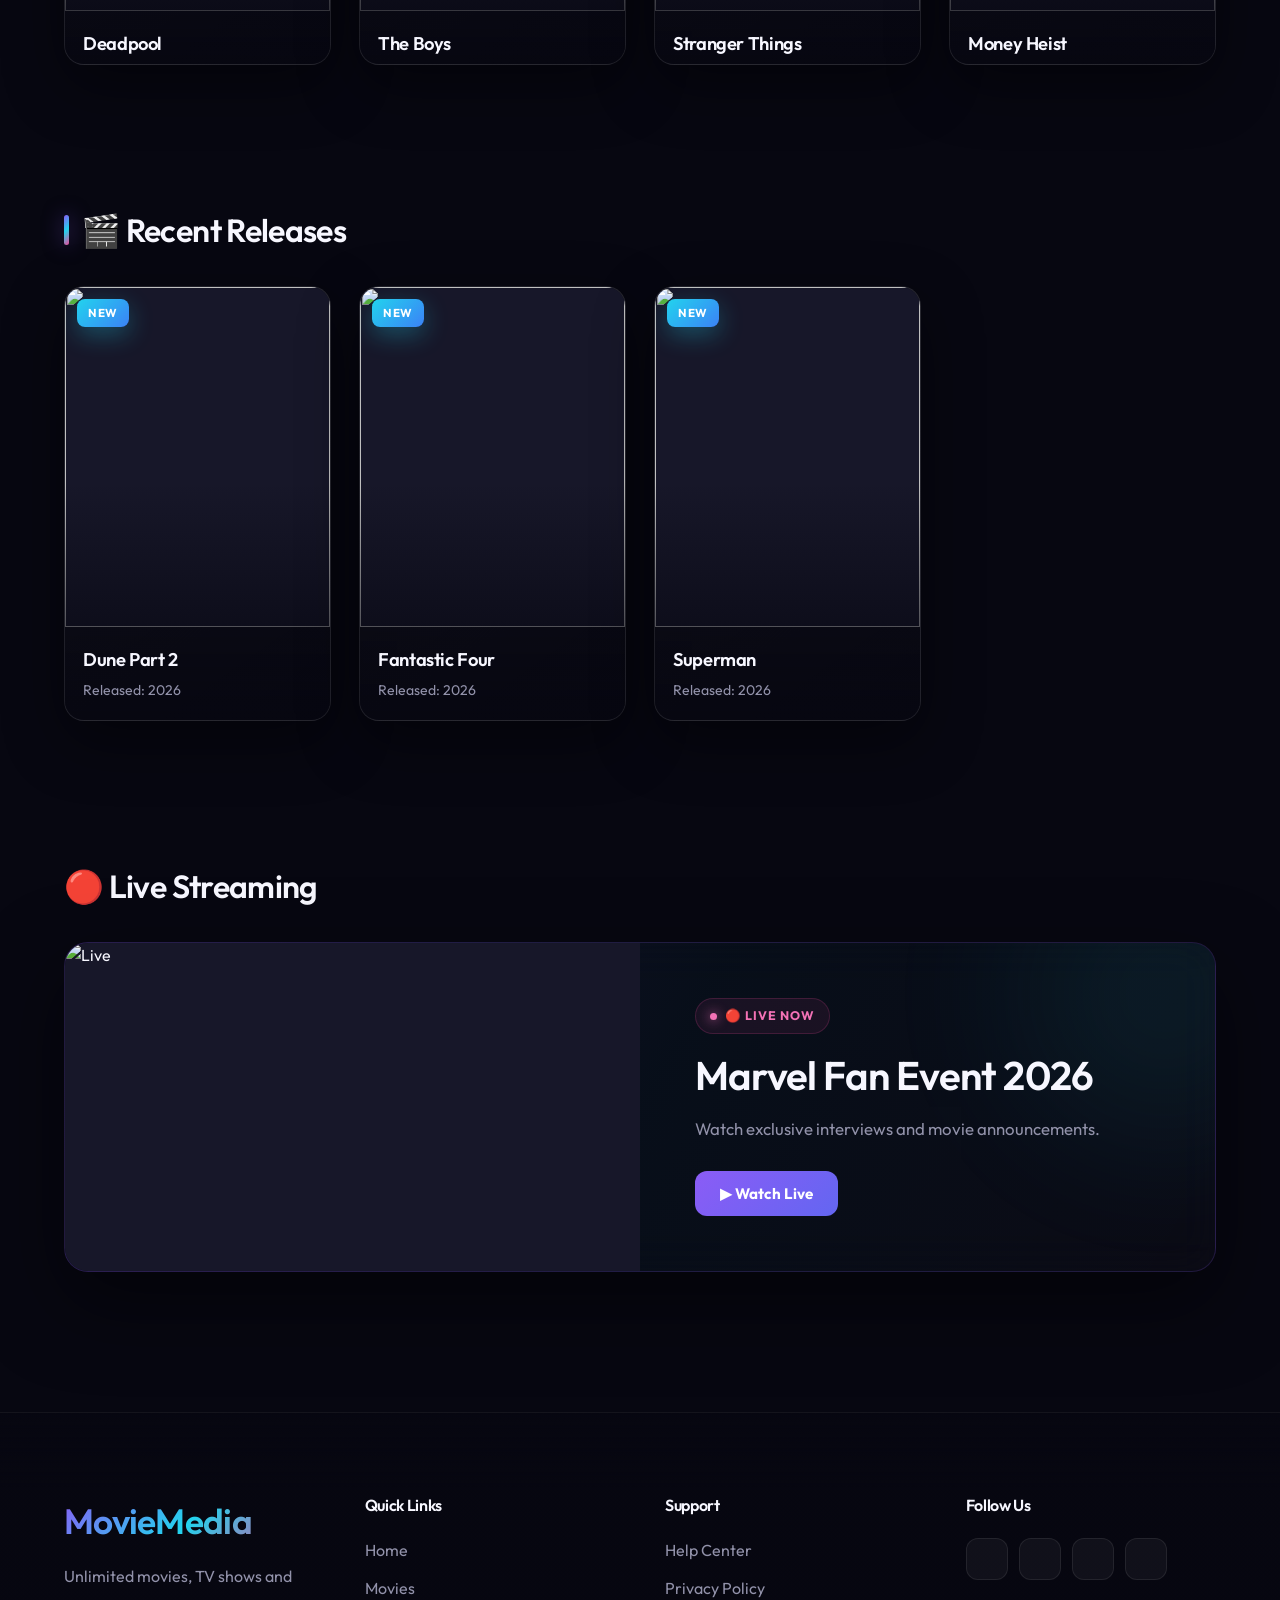
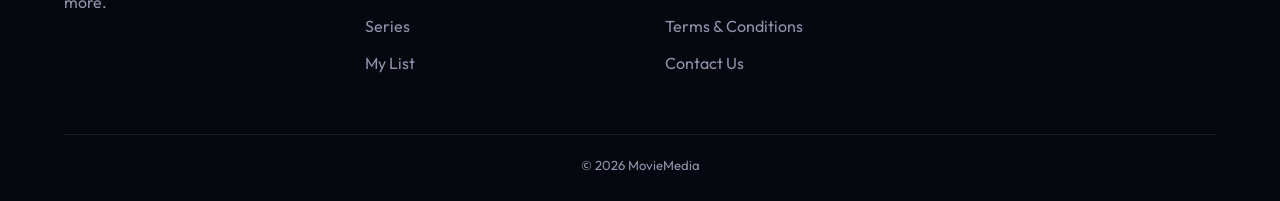
==== commit 07925333: "new commit" ====
--- a/Home_page.html
+++ b/Home_page.html
@@ -6,7 +6,7 @@
     <title>MovieMedia</title>
 
     <link rel="stylesheet" href="style.css">
-    <link rel="stylesheet" href="https://cdnjs.cloudflare.com/ajax/libs/font-awesome/6.4.0/css/all.min.css">
+    
 
 </head>
 
--- a/style.css
+++ b/style.css
@@ -0,0 +1,2320 @@
+@import url('https://fonts.googleapis.com/css2?family=Outfit:wght@300;400;500;600;700;800&display=swap');
+
+:root {
+
+    --bg-color: #070711;
+    --surface-color: #10101c;
+    --surface-color-light: #171729;
+
+    --text-primary: #f7f7ff;
+    --text-secondary: #9292aa;
+
+
+    --accent-color: #8b5cf6;
+    --accent-hover: #a78bfa;
+
+    --cyan: #22d3ee;
+    --pink: #ec4899;
+    --blue: #3b82f6;
+
+
+    --border-color: rgba(255, 255, 255, 0.08);
+    --glass-bg: rgba(13, 13, 28, 0.68);
+    --glass-border: rgba(255, 255, 255, 0.10);
+
+    --gradient:
+        linear-gradient(135deg,
+            #8b5cf6,
+            #22d3ee,
+            #ec4899);
+
+    --gradient-purple:
+        linear-gradient(135deg,
+            #8b5cf6,
+            #6366f1);
+
+    --gradient-cyan:
+        linear-gradient(135deg,
+            #06b6d4,
+            #22d3ee);
+
+    --shadow:
+        0 20px 60px rgba(0, 0, 0, 0.45);
+
+    --glow-purple:
+        0 0 35px rgba(139, 92, 246, 0.20);
+
+    --glow-cyan:
+        0 0 35px rgba(34, 211, 238, 0.18);
+
+    --font-main: 'Outfit', sans-serif;
+
+    --transition:
+        all 0.35s cubic-bezier(0.2, 0.8, 0.2, 1);
+}
+
+* {
+    margin: 0;
+    padding: 0;
+    box-sizing: border-box;
+}
+
+html {
+    scroll-behavior: smooth;
+}
+
+body {
+    font-family: var(--font-main);
+    background:
+        radial-gradient(circle at 10% 10%,
+            rgba(139, 92, 246, 0.08),
+            transparent 25%),
+        radial-gradient(circle at 90% 20%,
+            rgba(34, 211, 238, 0.06),
+            transparent 25%),
+        var(--bg-color);
+
+    color: var(--text-primary);
+    line-height: 1.6;
+    overflow-x: hidden;
+
+    min-height: 100vh;
+}
+
+
+
+body::before {
+    content: "";
+    position: fixed;
+    inset: -50%;
+
+    background:
+        radial-gradient(circle at 20% 30%,
+            rgba(139, 92, 246, 0.14),
+            transparent 25%),
+        radial-gradient(circle at 80% 20%,
+            rgba(34, 211, 238, 0.10),
+            transparent 25%),
+        radial-gradient(circle at 60% 80%,
+            rgba(236, 72, 153, 0.08),
+            transparent 25%);
+
+    filter: blur(90px);
+
+    animation: auroraMove 16s ease-in-out infinite alternate;
+
+    pointer-events: none;
+    z-index: -2;
+}
+
+body::after {
+    content: "";
+
+    position: fixed;
+    inset: 0;
+
+    background-image:
+        linear-gradient(rgba(255, 255, 255, 0.015) 1px,
+            transparent 1px),
+        linear-gradient(90deg,
+            rgba(255, 255, 255, 0.015) 1px,
+            transparent 1px);
+
+    background-size: 60px 60px;
+
+    mask-image:
+        linear-gradient(to bottom,
+            black,
+            transparent 90%);
+
+    pointer-events: none;
+    z-index: -1;
+}
+
+@keyframes auroraMove {
+    0% {
+        transform: translate(-3%, -2%) scale(1);
+    }
+
+    50% {
+        transform: translate(2%, 3%) scale(1.05);
+    }
+
+    100% {
+        transform: translate(4%, -2%) scale(1.08);
+    }
+}
+
+a {
+    text-decoration: none;
+    color: var(--text-secondary);
+    transition: var(--transition);
+}
+
+a:hover {
+    color: var(--text-primary);
+}
+
+
+button {
+    cursor: pointer;
+    font-family: var(--font-main);
+
+    border: none;
+    outline: none;
+
+    transition: var(--transition);
+}
+
+
+h1,
+h2,
+h3,
+h4,
+h5,
+h6 {
+    color: var(--text-primary);
+    font-weight: 600;
+    letter-spacing: -0.02em;
+}
+
+::selection {
+    background: rgba(139, 92, 246, 0.35);
+    color: white;
+}
+
+.badge,
+.new-badge {
+    position: absolute;
+
+    top: 12px;
+    left: 12px;
+
+    padding: 5px 11px;
+
+    border-radius: 8px;
+
+    background:
+        linear-gradient(135deg,
+            rgba(139, 92, 246, 0.95),
+            rgba(99, 102, 241, 0.95));
+
+    color: white;
+
+    font-size: 0.72rem;
+    font-weight: 700;
+
+    letter-spacing: 0.05em;
+    text-transform: uppercase;
+
+    z-index: 5;
+
+    box-shadow:
+        0 8px 25px rgba(139, 92, 246, 0.35);
+
+    backdrop-filter: blur(10px);
+}
+
+.new-badge {
+    background:
+        linear-gradient(135deg,
+            var(--cyan),
+            var(--blue));
+
+    box-shadow:
+        0 8px 25px rgba(34, 211, 238, 0.30);
+}
+
+
+input,
+textarea {
+    font-family: var(--font-main);
+
+    width: 100%;
+
+    background: rgba(255, 255, 255, 0.035);
+
+    border: 1px solid var(--border-color);
+
+    color: var(--text-primary);
+
+    padding: 13px 16px;
+
+    border-radius: 12px;
+
+    outline: none;
+
+    transition: var(--transition);
+
+    backdrop-filter: blur(10px);
+}
+
+input::placeholder,
+textarea::placeholder {
+    color: #68687d;
+}
+
+input:focus,
+textarea:focus {
+    border-color: rgba(139, 92, 246, 0.75);
+
+    background: rgba(139, 92, 246, 0.055);
+
+    box-shadow:
+        0 0 0 3px rgba(139, 92, 246, 0.10),
+        0 0 25px rgba(139, 92, 246, 0.08);
+}
+
+.movie-section {
+    padding: 70px 5%;
+}
+
+.movie-section h2 {
+    margin-bottom: 30px;
+
+    font-size: 2rem;
+
+    display: flex;
+    align-items: center;
+
+    gap: 12px;
+}
+
+.movie-section h2::before {
+    content: "";
+
+    width: 5px;
+    height: 30px;
+
+    border-radius: 20px;
+
+    background: var(--gradient);
+
+    box-shadow:
+        0 0 20px rgba(139, 92, 246, 0.5);
+}
+
+
+.movie-container {
+    display: grid;
+
+    grid-template-columns:
+        repeat(auto-fill, minmax(220px, 1fr));
+
+    gap: 28px;
+}
+
+
+
+.movie-card {
+    position: relative;
+
+    background:
+        linear-gradient(145deg,
+            rgba(255, 255, 255, 0.065),
+            rgba(255, 255, 255, 0.015));
+
+    border: 1px solid var(--border-color);
+
+    border-radius: 20px;
+
+    overflow: hidden;
+
+    cursor: pointer;
+
+    box-shadow: var(--shadow);
+
+    transform: translateZ(0);
+
+    transition:
+        transform 0.5s cubic-bezier(0.2, 0.8, 0.2, 1),
+        box-shadow 0.5s ease,
+        border-color 0.5s ease;
+}
+
+.movie-card::before {
+    content: "";
+
+    position: absolute;
+
+    inset: 0;
+
+    background:
+        linear-gradient(135deg,
+            rgba(139, 92, 246, 0.10),
+            transparent 45%,
+            rgba(34, 211, 238, 0.06));
+
+    opacity: 0;
+
+    transition: opacity 0.5s ease;
+
+    pointer-events: none;
+
+    z-index: 2;
+}
+
+.movie-card::after {
+    content: "";
+
+    position: absolute;
+
+    left: 0;
+    right: 0;
+    bottom: 0;
+
+    height: 55%;
+
+    background:
+        linear-gradient(to top,
+            rgba(7, 7, 17, 0.98),
+            transparent);
+
+    pointer-events: none;
+
+    z-index: 1;
+}
+
+.movie-card:hover {
+    transform:
+        translateY(-12px) scale(1.025);
+
+    border-color:
+        rgba(139, 92, 246, 0.45);
+
+    box-shadow:
+        0 30px 70px rgba(0, 0, 0, 0.65),
+        0 0 40px rgba(139, 92, 246, 0.13);
+}
+
+.movie-card:hover::before {
+    opacity: 1;
+}
+
+.movie-card img {
+    width: 100%;
+    height: 340px;
+
+    object-fit: cover;
+
+    display: block;
+
+    background: var(--surface-color-light);
+
+    transition:
+        transform 0.7s cubic-bezier(0.2, 0.8, 0.2, 1),
+        filter 0.5s ease;
+}
+
+.movie-card:hover img {
+    transform: scale(1.08);
+
+    filter:
+        brightness(0.72) saturate(1.15);
+}
+
+
+.movie-card h3 {
+    position: relative;
+
+    padding: 18px 18px 5px;
+
+    font-size: 1.15rem;
+
+    white-space: nowrap;
+
+    overflow: hidden;
+
+    text-overflow: ellipsis;
+
+    z-index: 3;
+}
+
+.movie-card p {
+    position: relative;
+
+    padding: 0 18px 18px;
+
+    color: var(--text-secondary);
+
+    font-size: 0.88rem;
+
+    z-index: 3;
+}
+
+.live-section {
+    padding: 70px 5%;
+}
+
+.live-section h2 {
+    margin-bottom: 30px;
+    font-size: 2rem;
+}
+
+.live-card {
+    position: relative;
+
+    display: flex;
+
+    background:
+        linear-gradient(120deg,
+            rgba(139, 92, 246, 0.12),
+            rgba(34, 211, 238, 0.04),
+            rgba(255, 255, 255, 0.02));
+
+    border-radius: 24px;
+
+    overflow: hidden;
+
+    border: 1px solid rgba(139, 92, 246, 0.18);
+
+    box-shadow:
+        0 30px 80px rgba(0, 0, 0, 0.5);
+
+    backdrop-filter: blur(20px);
+}
+
+.live-card::before {
+    content: "";
+
+    position: absolute;
+
+    width: 300px;
+    height: 300px;
+
+    right: -100px;
+    top: -100px;
+
+    background: var(--cyan);
+
+    opacity: 0.08;
+
+    filter: blur(80px);
+
+    border-radius: 50%;
+}
+
+
+/* =========================================================
+   LIVE IMAGE
+   ========================================================= */
+
+.live-card img {
+    width: 50%;
+
+    object-fit: cover;
+
+    background: var(--surface-color-light);
+
+    transition: transform 0.7s ease;
+}
+
+.live-card:hover img {
+    transform: scale(1.04);
+}
+
+
+.live-content {
+    position: relative;
+
+    padding: 55px;
+
+    width: 50%;
+
+    display: flex;
+
+    flex-direction: column;
+
+    justify-content: center;
+
+    align-items: flex-start;
+
+    z-index: 2;
+}
+
+
+.live-indicator {
+    background:
+        rgba(236, 72, 153, 0.08);
+
+    color: #f472b6;
+
+    padding: 7px 14px;
+
+    border-radius: 50px;
+
+    font-size: 0.78rem;
+
+    font-weight: 700;
+
+    margin-bottom: 18px;
+
+    display: inline-flex;
+
+    align-items: center;
+
+    gap: 8px;
+
+    border:
+        1px solid rgba(236, 72, 153, 0.18);
+
+    text-transform: uppercase;
+
+    letter-spacing: 0.08em;
+}
+
+.live-indicator::before {
+    content: "";
+
+    width: 7px;
+    height: 7px;
+
+    background: #f472b6;
+
+    border-radius: 50%;
+
+    box-shadow:
+        0 0 12px #f472b6;
+
+    animation: livePulse 1.5s infinite;
+}
+
+@keyframes livePulse {
+    0% {
+        opacity: 1;
+        transform: scale(1);
+    }
+
+    50% {
+        opacity: 0.4;
+        transform: scale(0.7);
+    }
+
+    100% {
+        opacity: 1;
+        transform: scale(1);
+    }
+}
+
+.live-content h3 {
+    font-size: 2.5rem;
+
+    line-height: 1.15;
+
+    margin-bottom: 18px;
+}
+
+.live-content p {
+    color: var(--text-secondary);
+
+    margin-bottom: 28px;
+
+    font-size: 1.05rem;
+
+    max-width: 550px;
+}
+
+.live-content button {
+    position: relative;
+
+    background: var(--gradient-purple);
+
+    color: white;
+
+    padding: 13px 25px;
+
+    border-radius: 12px;
+
+    font-size: 0.95rem;
+
+    font-weight: 700;
+
+    display: flex;
+
+    align-items: center;
+
+    gap: 9px;
+
+    overflow: hidden;
+}
+
+.live-content button::before {
+    content: "";
+
+    position: absolute;
+
+    top: 0;
+    left: -100%;
+
+    width: 100%;
+    height: 100%;
+
+    background:
+        linear-gradient(90deg,
+            transparent,
+            rgba(255, 255, 255, 0.25),
+            transparent);
+
+    transition: left 0.6s ease;
+}
+
+.live-content button:hover::before {
+    left: 100%;
+}
+
+.live-content button:hover {
+    transform: translateY(-3px);
+
+    box-shadow:
+        0 12px 35px rgba(139, 92, 246, 0.30);
+}
+
+.chatbot {
+    position: fixed;
+
+    bottom: 30px;
+    right: 30px;
+
+    z-index: 100;
+}
+
+
+.chat-btn {
+    position: relative;
+
+    width: 64px;
+    height: 64px;
+
+    border-radius: 50%;
+
+    background:
+        radial-gradient(circle at 35% 30%,
+            #ffffff,
+            #22d3ee 18%,
+            #8b5cf6 55%,
+            #11111f 100%);
+
+    color: white;
+
+    font-size: 1.35rem;
+
+    display: flex;
+
+    align-items: center;
+    justify-content: center;
+
+    box-shadow:
+        0 0 25px rgba(139, 92, 246, 0.5),
+        0 0 60px rgba(34, 211, 238, 0.18);
+
+    animation: orbFloat 3s ease-in-out infinite;
+}
+
+.chat-btn::before {
+    content: "";
+
+    position: absolute;
+
+    inset: -7px;
+
+    border-radius: 50%;
+
+    border: 1px solid rgba(139, 92, 246, 0.4);
+
+    animation: orbRing 2.5s linear infinite;
+}
+
+.chat-btn::after {
+    content: "";
+
+    position: absolute;
+
+    inset: -15px;
+
+    border-radius: 50%;
+
+    border: 1px solid rgba(34, 211, 238, 0.12);
+
+    animation:
+        orbRing 3.5s linear infinite reverse;
+}
+
+.chat-btn:hover {
+    transform: scale(1.12);
+
+    box-shadow:
+        0 0 35px rgba(139, 92, 246, 0.65),
+        0 0 80px rgba(34, 211, 238, 0.25);
+}
+
+@keyframes orbFloat {
+
+    0%,
+    100% {
+        transform: translateY(0);
+    }
+
+    50% {
+        transform: translateY(-7px);
+    }
+}
+
+@keyframes orbRing {
+    from {
+        transform: rotate(0deg);
+    }
+
+    to {
+        transform: rotate(360deg);
+    }
+}
+
+
+.chat-window {
+    position: absolute;
+
+    bottom: 85px;
+    right: 0;
+
+    width: 370px;
+
+    background:
+        rgba(12, 12, 25, 0.88);
+
+    border-radius: 22px;
+
+    box-shadow:
+        0 30px 80px rgba(0, 0, 0, 0.65),
+        0 0 40px rgba(139, 92, 246, 0.10);
+
+    border:
+        1px solid rgba(255, 255, 255, 0.09);
+
+    overflow: hidden;
+
+    display: flex;
+
+    flex-direction: column;
+
+    backdrop-filter: blur(25px);
+}
+
+.chat-header {
+    position: relative;
+
+    background:
+        linear-gradient(135deg,
+            rgba(139, 92, 246, 0.18),
+            rgba(34, 211, 238, 0.06));
+
+    padding: 17px 20px;
+
+    display: flex;
+
+    justify-content: space-between;
+
+    align-items: center;
+
+    border-bottom:
+        1px solid var(--border-color);
+}
+
+.chat-header h3 {
+    font-size: 1rem;
+}
+
+.chat-header h3::before {
+    content: "●";
+
+    color: #22d3ee;
+
+    font-size: 0.65rem;
+
+    margin-right: 8px;
+
+    text-shadow:
+        0 0 10px #22d3ee;
+}
+
+
+.close-btn {
+    background: transparent;
+
+    color: var(--text-secondary);
+
+    font-size: 1.2rem;
+}
+
+.close-btn:hover {
+    color: #f472b6;
+
+    transform: rotate(90deg);
+}
+
+
+.chat-body {
+    padding: 20px;
+
+    height: 310px;
+
+    overflow-y: auto;
+
+    display: flex;
+
+    flex-direction: column;
+
+    gap: 13px;
+
+    scrollbar-width: thin;
+
+    scrollbar-color:
+        rgba(139, 92, 246, 0.4) transparent;
+}
+
+
+.bot-message,
+.user-message {
+    padding: 11px 15px;
+
+    border-radius: 16px;
+
+    max-width: 82%;
+
+    font-size: 0.9rem;
+
+    line-height: 1.5;
+}
+
+.bot-message {
+    background:
+        rgba(255, 255, 255, 0.055);
+
+    align-self: flex-start;
+
+    border-bottom-left-radius: 4px;
+
+    border:
+        1px solid rgba(255, 255, 255, 0.05);
+}
+
+.user-message {
+    background:
+        var(--gradient-purple);
+
+    align-self: flex-end;
+
+    border-bottom-right-radius: 4px;
+
+    box-shadow:
+        0 7px 20px rgba(139, 92, 246, 0.18);
+}
+
+.chat-footer {
+    padding: 14px;
+
+    background:
+        rgba(255, 255, 255, 0.025);
+
+    border-top:
+        1px solid var(--border-color);
+
+    display: flex;
+
+    gap: 9px;
+}
+
+.chat-footer input {
+    background:
+        rgba(255, 255, 255, 0.045);
+
+    border:
+        1px solid rgba(255, 255, 255, 0.07);
+
+    padding:
+        10px 14px;
+}
+
+.chat-footer button {
+    background:
+        var(--gradient-purple);
+
+    color: white;
+
+    width: 45px;
+
+    border-radius: 11px;
+
+    display: flex;
+
+    align-items: center;
+    justify-content: center;
+}
+
+.chat-footer button:hover {
+    transform: translateY(-2px);
+
+    box-shadow:
+        0 8px 25px rgba(139, 92, 246, 0.25);
+}
+
+
+footer {
+    position: relative;
+
+    background:
+        linear-gradient(180deg,
+            transparent,
+            rgba(7, 7, 17, 0.95) 20%);
+
+    padding:
+        80px 5% 25px;
+
+    margin-top: 70px;
+
+    border-top:
+        1px solid rgba(255, 255, 255, 0.05);
+}
+
+.footer-container {
+    display: grid;
+
+    grid-template-columns:
+        repeat(auto-fit, minmax(200px, 1fr));
+
+    gap: 50px;
+
+    margin-bottom: 45px;
+}
+
+
+.footer-logo h2 {
+    font-size: 2.2rem;
+
+    margin-bottom: 15px;
+
+    background:
+        var(--gradient);
+
+    -webkit-background-clip: text;
+    background-clip: text;
+
+    color: transparent;
+}
+
+.footer-logo p {
+    color: var(--text-secondary);
+
+    max-width: 300px;
+}
+
+
+.footer-links h3,
+.social-icons h3 {
+    margin-bottom: 20px;
+
+    font-size: 1rem;
+}
+
+.footer-links ul {
+    list-style: none;
+}
+
+.footer-links li {
+    margin-bottom: 12px;
+}
+
+.footer-links a:hover {
+    color: var(--cyan);
+
+    padding-left: 4px;
+}
+
+.social-icons a {
+    display: inline-flex;
+
+    width: 42px;
+    height: 42px;
+
+    background:
+        rgba(255, 255, 255, 0.045);
+
+    border:
+        1px solid var(--border-color);
+
+    border-radius: 12px;
+
+    align-items: center;
+    justify-content: center;
+
+    margin-right: 8px;
+
+    color: white;
+}
+
+.social-icons a:hover {
+    background:
+        rgba(139, 92, 246, 0.15);
+
+    border-color:
+        rgba(139, 92, 246, 0.35);
+
+    color: var(--cyan);
+
+    transform:
+        translateY(-4px);
+}
+
+
+footer hr {
+    border: none;
+
+    border-top:
+        1px solid var(--border-color);
+
+    margin-bottom: 20px;
+}
+
+.copyright {
+    text-align: center;
+
+    color: var(--text-secondary);
+
+    font-size: 0.82rem;
+}
+
+
+.login-container,
+.signup-container {
+    min-height: 100vh;
+
+    display: flex;
+
+    align-items: center;
+    justify-content: center;
+
+    background:
+        linear-gradient(rgba(7, 7, 17, 0.78),
+            rgba(7, 7, 17, 0.94)),
+        url('https://images.unsplash.com/photo-1574375927938-d5a98e8ffe85?q=80&w=2069&auto=format&fit=crop');
+
+    background-size: cover;
+
+    background-position: center;
+
+    padding: 30px;
+
+    position: relative;
+}
+
+.login-container::before,
+.signup-container::before {
+    content: "";
+
+    position: absolute;
+
+    width: 500px;
+    height: 500px;
+
+    background:
+        radial-gradient(circle,
+            rgba(139, 92, 246, 0.20),
+            transparent 65%);
+
+    filter: blur(20px);
+}
+
+
+.login-box,
+.signup-box {
+    position: relative;
+
+    background:
+        linear-gradient(145deg,
+            rgba(255, 255, 255, 0.085),
+            rgba(255, 255, 255, 0.025));
+
+    backdrop-filter: blur(25px);
+
+    -webkit-backdrop-filter: blur(25px);
+
+    border:
+        1px solid rgba(255, 255, 255, 0.12);
+
+    padding:
+        50px 42px;
+
+    border-radius: 26px;
+
+    width: 100%;
+
+    max-width: 450px;
+
+    box-shadow:
+        0 35px 100px rgba(0, 0, 0, 0.65),
+        0 0 60px rgba(139, 92, 246, 0.10);
+
+    text-align: center;
+}
+
+.signup-box {
+    max-width: 550px;
+}
+
+
+.login-box h1,
+.signup-box h1 {
+    background:
+        var(--gradient);
+
+    -webkit-background-clip: text;
+    background-clip: text;
+
+    color: transparent;
+
+    font-size: 2.5rem;
+
+    margin-bottom: 8px;
+
+    font-weight: 800;
+}
+
+.login-box h2,
+.signup-box h2 {
+    font-size: 1.4rem;
+
+    margin-bottom: 10px;
+}
+
+.login-box p,
+.signup-box>p {
+    color: var(--text-secondary);
+
+    margin-bottom: 30px;
+}
+
+
+.input-box {
+    position: relative;
+
+    margin-bottom: 18px;
+}
+
+.input-box i {
+    position: absolute;
+
+    left: 16px;
+    top: 50%;
+
+    transform: translateY(-50%);
+
+    color: #77778f;
+
+    z-index: 2;
+}
+
+.input-box input {
+    padding-left: 45px;
+
+    background:
+        rgba(255, 255, 255, 0.035);
+}
+
+.options {
+    display: flex;
+
+    justify-content: space-between;
+
+    align-items: center;
+
+    margin-bottom: 25px;
+
+    font-size: 0.85rem;
+}
+
+.options label {
+    display: flex;
+
+    align-items: center;
+
+    gap: 8px;
+
+    cursor: pointer;
+}
+
+
+.login-btn,
+.signup-btn {
+    position: relative;
+
+    width: 100%;
+
+    background:
+        var(--gradient);
+
+    color: white;
+
+    padding: 14px;
+
+    border-radius: 12px;
+
+    font-size: 1rem;
+
+    font-weight: 700;
+
+    margin-bottom: 20px;
+
+    overflow: hidden;
+}
+
+.login-btn::before,
+.signup-btn::before {
+    content: "";
+
+    position: absolute;
+
+    top: 0;
+    left: -120%;
+
+    width: 100%;
+    height: 100%;
+
+    background:
+        linear-gradient(90deg,
+            transparent,
+            rgba(255, 255, 255, 0.25),
+            transparent);
+
+    transition: left 0.6s ease;
+}
+
+.login-btn:hover::before,
+.signup-btn:hover::before {
+    left: 120%;
+}
+
+.login-btn:hover,
+.signup-btn:hover {
+    transform: translateY(-3px);
+
+    box-shadow:
+        0 15px 35px rgba(139, 92, 246, 0.30);
+}
+
+
+/* =========================================================
+   DIVIDER
+   ========================================================= */
+
+.divider {
+    display: flex;
+
+    align-items: center;
+
+    text-align: center;
+
+    color: var(--text-secondary);
+
+    margin-bottom: 20px;
+
+    font-size: 0.85rem;
+}
+
+.divider::before,
+.divider::after {
+    content: '';
+
+    flex: 1;
+
+    border-bottom:
+        1px solid var(--border-color);
+}
+
+.divider::before {
+    margin-right: 15px;
+}
+
+.divider::after {
+    margin-left: 15px;
+}
+
+
+.social-login {
+    display: flex;
+
+    gap: 12px;
+
+    margin-bottom: 25px;
+}
+
+.social-login button {
+    flex: 1;
+
+    padding: 12px;
+
+    border-radius: 12px;
+
+    background:
+        rgba(255, 255, 255, 0.04);
+
+    border:
+        1px solid var(--border-color);
+
+    color: white;
+
+    display: flex;
+
+    align-items: center;
+
+    justify-content: center;
+
+    gap: 10px;
+
+    font-weight: 500;
+}
+
+.social-login button:hover {
+    background:
+        rgba(255, 255, 255, 0.08);
+
+    border-color:
+        rgba(139, 92, 246, 0.35);
+
+    transform: translateY(-2px);
+}
+
+.signup-link,
+.login-link {
+    color: var(--text-secondary);
+
+    font-size: 0.9rem;
+}
+
+.signup-link a,
+.login-link a {
+    color: var(--cyan);
+
+    font-weight: 600;
+}
+
+.signup-link a:hover,
+.login-link a:hover {
+    color: var(--accent-hover);
+
+    text-decoration: none;
+}
+
+
+.row {
+    display: flex;
+
+    gap: 15px;
+}
+
+.row .input-box {
+    flex: 1;
+}
+
+
+.profile-container {
+    display: flex;
+
+    min-height: 100vh;
+
+    padding: 40px 5%;
+
+    gap: 30px;
+}
+
+.sidebar {
+    width: 280px;
+
+    background:
+        linear-gradient(145deg,
+            rgba(255, 255, 255, 0.06),
+            rgba(255, 255, 255, 0.018));
+
+    border-radius: 22px;
+
+    padding: 30px 20px;
+
+    display: flex;
+
+    flex-direction: column;
+
+    border:
+        1px solid var(--border-color);
+
+    height: fit-content;
+
+    position: sticky;
+
+    top: 30px;
+
+    backdrop-filter: blur(20px);
+
+    box-shadow:
+        0 20px 60px rgba(0, 0, 0, 0.3);
+}
+
+
+.profile-image {
+    text-align: center;
+
+    margin-bottom: 30px;
+}
+
+.profile-image img {
+    width: 105px;
+    height: 105px;
+
+    border-radius: 50%;
+
+    object-fit: cover;
+
+    margin-bottom: 15px;
+
+    border:
+        2px solid transparent;
+
+    background:
+        linear-gradient(var(--bg-color),
+            var(--bg-color)) padding-box,
+        var(--gradient) border-box;
+
+    padding: 4px;
+
+    box-shadow:
+        0 0 35px rgba(139, 92, 246, 0.18);
+}
+
+.profile-image p {
+    color: var(--cyan);
+
+    font-size: 0.85rem;
+
+    font-weight: 600;
+}
+
+
+
+
+.sidebar ul {
+    list-style: none;
+
+    flex-grow: 1;
+
+    margin-bottom: 30px;
+}
+
+.sidebar li {
+    margin-bottom: 8px;
+}
+
+.sidebar li a {
+    display: flex;
+
+    align-items: center;
+
+    padding: 13px 15px;
+
+    border-radius: 12px;
+
+    color: var(--text-secondary);
+
+    font-weight: 500;
+
+    transition: var(--transition);
+}
+
+.sidebar li i {
+    margin-right: 15px;
+
+    width: 20px;
+
+    text-align: center;
+}
+
+.sidebar li a:hover,
+.sidebar li a.active {
+    background:
+        linear-gradient(90deg,
+            rgba(139, 92, 246, 0.14),
+            rgba(34, 211, 238, 0.035));
+
+    color: white;
+
+    border-left:
+        3px solid var(--accent-color);
+
+    padding-left: 12px;
+}
+
+
+.logout-btn {
+    background:
+        rgba(236, 72, 153, 0.07);
+
+    color: #f472b6;
+
+    padding: 12px;
+
+    border-radius: 12px;
+
+    font-weight: 600;
+
+    display: flex;
+
+    align-items: center;
+
+    justify-content: center;
+
+    gap: 10px;
+
+    border:
+        1px solid rgba(236, 72, 153, 0.10);
+}
+
+.logout-btn:hover {
+    background:
+        rgba(236, 72, 153, 0.15);
+
+    border-color:
+        rgba(236, 72, 153, 0.25);
+
+    transform: translateY(-2px);
+}
+
+
+
+.content {
+    flex: 1;
+
+    display: flex;
+
+    flex-direction: column;
+
+    gap: 25px;
+}
+
+
+.card {
+    position: relative;
+
+    background:
+        linear-gradient(145deg,
+            rgba(255, 255, 255, 0.06),
+            rgba(255, 255, 255, 0.018));
+
+    border-radius: 20px;
+
+    padding: 30px;
+
+    border:
+        1px solid var(--border-color);
+
+    backdrop-filter: blur(15px);
+
+    box-shadow:
+        0 20px 50px rgba(0, 0, 0, 0.25);
+
+    overflow: hidden;
+}
+
+.card::before {
+    content: "";
+
+    position: absolute;
+
+    width: 180px;
+    height: 180px;
+
+    right: -90px;
+    top: -90px;
+
+    background:
+        radial-gradient(circle,
+            rgba(139, 92, 246, 0.12),
+            transparent 70%);
+
+    pointer-events: none;
+}
+
+.card h2 {
+    margin-bottom: 25px;
+
+    padding-bottom: 15px;
+
+    border-bottom:
+        1px solid var(--border-color);
+
+    font-size: 1.35rem;
+}
+
+.card p {
+    margin-bottom: 15px;
+
+    color: var(--text-secondary);
+}
+
+.card p strong {
+    color: var(--text-primary);
+
+    display: inline-block;
+
+    width: 120px;
+}
+
+.card button {
+    margin-top: 15px;
+
+    padding: 11px 21px;
+
+    background:
+        var(--gradient-purple);
+
+    color: white;
+
+    border-radius: 10px;
+
+    font-weight: 600;
+}
+
+.card button:hover {
+    transform: translateY(-2px);
+
+    box-shadow:
+        0 10px 25px rgba(139, 92, 246, 0.25);
+}
+
+
+.movie-grid {
+    display: grid;
+
+    grid-template-columns:
+        repeat(auto-fill, minmax(180px, 1fr));
+
+    gap: 20px;
+}
+
+.movie-grid .movie-card h4 {
+    padding: 12px;
+
+    font-size: 0.95rem;
+
+    background:
+        rgba(255, 255, 255, 0.025);
+}
+
+
+
+table {
+    width: 100%;
+
+    border-collapse: collapse;
+}
+
+th,
+td {
+    padding: 15px;
+
+    text-align: left;
+
+    border-bottom:
+        1px solid var(--border-color);
+}
+
+th {
+    color: var(--text-secondary);
+
+    font-weight: 500;
+
+    font-size: 0.85rem;
+
+    text-transform: uppercase;
+
+    letter-spacing: 0.05em;
+}
+
+tr {
+    transition: background 0.25s ease;
+}
+
+tr:hover td {
+    background:
+        rgba(139, 92, 246, 0.035);
+}
+
+
+.card form {
+    display: flex;
+
+    flex-direction: column;
+
+    gap: 15px;
+
+    max-width: 500px;
+}
+
+
+
+::-webkit-scrollbar {
+    width: 8px;
+}
+
+::-webkit-scrollbar-track {
+    background: #070711;
+}
+
+::-webkit-scrollbar-thumb {
+    background:
+        linear-gradient(180deg,
+            #8b5cf6,
+            #22d3ee);
+
+    border-radius: 20px;
+}
+
+::-webkit-scrollbar-thumb:hover {
+    background:
+        linear-gradient(180deg,
+            #a78bfa,
+            #67e8f9);
+}
+
+
+@media (max-width: 900px) {
+
+    .profile-container {
+        flex-direction: column;
+    }
+
+    .sidebar {
+        width: 100%;
+
+        position: static;
+    }
+
+    .live-card {
+        flex-direction: column;
+    }
+
+    .live-card img,
+    .live-content {
+        width: 100%;
+    }
+
+    .live-card img {
+        height: 350px;
+    }
+
+    .live-content {
+        padding: 40px;
+    }
+}
+
+
+
+@media (max-width: 768px) {
+
+    .movie-section,
+    .live-section {
+        padding:
+            45px 20px;
+    }
+
+    .movie-container {
+        grid-template-columns:
+            repeat(2, minmax(0, 1fr));
+
+        gap: 15px;
+    }
+
+    .movie-card img {
+        height: 260px;
+    }
+
+    .live-content {
+        padding: 30px 25px;
+    }
+
+    .live-content h3 {
+        font-size: 2rem;
+    }
+
+    .chat-window {
+        width: calc(100vw - 30px);
+
+        right: -5px;
+    }
+
+    .chatbot {
+        right: 20px;
+        bottom: 20px;
+    }
+
+    .social-login {
+        flex-direction: column;
+    }
+}
+
+
+
+@media (max-width: 600px) {
+
+    .row {
+        flex-direction: column;
+
+        gap: 0;
+    }
+
+    .login-box,
+    .signup-box {
+        padding:
+            35px 22px;
+
+        border-radius: 20px;
+    }
+
+    .login-box h1,
+    .signup-box h1 {
+        font-size: 2rem;
+    }
+
+    .movie-container {
+        grid-template-columns:
+            repeat(2, minmax(0, 1fr));
+    }
+
+    .movie-card img {
+        height: 230px;
+    }
+
+    .movie-card h3 {
+        font-size: 0.95rem;
+    }
+
+    .movie-card p {
+        font-size: 0.78rem;
+    }
+
+    .live-card img {
+        height: 250px;
+    }
+
+    .live-content h3 {
+        font-size: 1.7rem;
+    }
+
+    .profile-container {
+        padding:
+            20px 15px;
+    }
+
+    .card {
+        padding: 22px;
+    }
+
+    table {
+        font-size: 0.8rem;
+    }
+
+    th,
+    td {
+        padding: 10px;
+    }
+}
+
+
+
+@media (prefers-reduced-motion: reduce) {
+
+    *,
+    *::before,
+    *::after {
+        animation-duration: 0.01ms !important;
+
+        animation-iteration-count: 1 !important;
+
+        transition-duration: 0.01ms !important;
+
+        scroll-behavior: auto !important;
+    }
+}
+
+
+.navbar {
+    position: absolute;
+    top: 0;
+    left: 0;
+    right: 0;
+    padding: 25px 5%;
+    display: flex;
+    justify-content: space-between;
+    align-items: center;
+    z-index: 50;
+    background: transparent;
+}
+
+.navbar .logo h2 {
+    font-size: 2.2rem;
+    background: var(--gradient);
+    -webkit-background-clip: text;
+    background-clip: text;
+    color: transparent;
+    margin: 0;
+}
+
+.nav-btn {
+    background: var(--gradient-purple);
+    color: white;
+    padding: 10px 20px;
+    border-radius: 8px;
+    font-weight: 600;
+    font-size: 0.95rem;
+    transition: var(--transition);
+}
+
+.nav-btn:hover {
+    transform: translateY(-2px);
+    box-shadow: 0 5px 15px rgba(139, 92, 246, 0.3);
+}
+
+
+.hero-section {
+    position: relative;
+    height: 100vh;
+    min-height: 600px;
+    display: flex;
+    align-items: center;
+    justify-content: center;
+    text-align: center;
+    padding: 0 5%;
+}
+
+.hero-bg {
+    position: absolute;
+    inset: 0;
+    z-index: -1;
+}
+
+.hero-bg img {
+    width: 100%;
+    height: 100%;
+    object-fit: cover;
+    opacity: 0.4;
+}
+
+.hero-gradient {
+    position: absolute;
+    inset: 0;
+    background: radial-gradient(circle at center, rgba(7, 7, 17, 0.3) 0%, rgba(7, 7, 17, 0.9) 100%),
+        linear-gradient(to bottom, rgba(7, 7, 17, 0.8) 0%, transparent 40%, rgba(7, 7, 17, 1) 100%);
+}
+
+.hero-content {
+    max-width: 800px;
+    z-index: 2;
+}
+
+.hero-content h1 {
+    font-size: 4rem;
+    font-weight: 800;
+    line-height: 1.1;
+    margin-bottom: 20px;
+}
+
+.hero-content h2 {
+    font-size: 1.8rem;
+    font-weight: 500;
+    margin-bottom: 25px;
+}
+
+.hero-content p {
+    font-size: 1.2rem;
+    color: var(--text-secondary);
+    margin-bottom: 30px;
+}
+
+.email-cta {
+    display: flex;
+    max-width: 600px;
+    margin: 0 auto;
+    gap: 10px;
+}
+
+.email-cta input {
+    flex: 1;
+    padding: 18px 25px;
+    font-size: 1.1rem;
+    border-radius: 12px;
+    background: rgba(255, 255, 255, 0.1);
+    border: 1px solid rgba(255, 255, 255, 0.2);
+}
+
+.email-cta button {
+    padding: 18px 35px;
+    font-size: 1.2rem;
+    font-weight: 700;
+    background: var(--gradient);
+    color: white;
+    border-radius: 12px;
+    display: flex;
+    align-items: center;
+    gap: 10px;
+}
+
+.email-cta button:hover {
+    transform: scale(1.05);
+    box-shadow: 0 10px 25px rgba(139, 92, 246, 0.4);
+}
+
+
+
+.features-divider {
+    height: 8px;
+    background: #232323;
+    border-top: 1px solid rgba(255, 255, 255, 0.05);
+    border-bottom: 1px solid rgba(0, 0, 0, 0.8);
+}
+
+.feature-row {
+    display: flex;
+    align-items: center;
+    justify-content: space-between;
+    padding: 80px 10%;
+    gap: 50px;
+    max-width: 1400px;
+    margin: 0 auto;
+}
+
+.feature-row.reverse {
+    flex-direction: row-reverse;
+}
+
+.feature-text {
+    flex: 1;
+}
+
+.feature-text h2 {
+    font-size: 3rem;
+    margin-bottom: 20px;
+    line-height: 1.2;
+}
+
+.feature-text p {
+    font-size: 1.5rem;
+    color: var(--text-secondary);
+}
+
+.feature-visual {
+    flex: 1;
+    position: relative;
+    display: flex;
+    justify-content: center;
+}
+
+.tv-mockup,
+.mobile-mockup,
+.devices-mockup {
+    position: relative;
+    z-index: 2;
+}
+
+.tv-mockup img,
+.mobile-mockup img,
+.devices-mockup img {
+    max-width: 100%;
+    border-radius: 20px;
+    box-shadow: 0 20px 50px rgba(0, 0, 0, 0.5);
+    position: relative;
+    z-index: 2;
+}
+
+.mockup-glow {
+    position: absolute;
+    inset: -20px;
+    background: radial-gradient(circle, rgba(139, 92, 246, 0.3) 0%, transparent 70%);
+    filter: blur(40px);
+    z-index: 1;
+}
+
+.download-card {
+    position: absolute;
+    bottom: 8%;
+    left: 50%;
+    transform: translateX(-50%);
+    background: var(--surface-color);
+    border: 2px solid rgba(255, 255, 255, 0.1);
+    border-radius: 12px;
+    display: flex;
+    align-items: center;
+    padding: 10px 15px;
+    gap: 15px;
+    width: 60%;
+    min-width: 280px;
+    box-shadow: 0 10px 20px rgba(0, 0, 0, 0.7);
+    z-index: 3;
+}
+
+.download-card .poster {
+    height: 70px;
+    width: 50px;
+    border-radius: 5px;
+    box-shadow: none;
+}
+
+.download-text {
+    flex: 1;
+    text-align: left;
+}
+
+.download-text h4 {
+    font-size: 1rem;
+    margin-bottom: 2px;
+}
+
+.download-text span {
+    color: var(--blue);
+    font-size: 0.85rem;
+}
+
+.download-card i {
+    color: white;
+    font-size: 1.2rem;
+    animation: bounce 2s infinite;
+}
+
+@keyframes bounce {
+
+    0%,
+    20%,
+    50%,
+    80%,
+    100% {
+        transform: translateY(0);
+    }
+
+    40% {
+        transform: translateY(-5px);
+    }
+
+    60% {
+        transform: translateY(-3px);
+    }
+}
+
+
+.faq-section {
+    padding: 80px 10%;
+    max-width: 1000px;
+    margin: 0 auto;
+    text-align: center;
+}
+
+.faq-section h2 {
+    font-size: 3rem;
+    margin-bottom: 40px;
+}
+
+.accordion {
+    list-style: none;
+    margin-bottom: 50px;
+    text-align: left;
+}
+
+.accordion li {
+    margin-bottom: 10px;
+}
+
+.accordion-header {
+    width: 100%;
+    padding: 25px 30px;
+    background: var(--surface-color-light);
+    border: none;
+    display: flex;
+    justify-content: space-between;
+    align-items: center;
+    font-size: 1.5rem;
+    color: white;
+    transition: background 0.3s;
+    border-radius: 0;
+}
+
+.accordion-header:hover {
+    background: #3a3a4c;
+}
+
+.accordion-header i {
+    font-size: 1.8rem;
+}
+
+.accordion-body {
+    max-height: 0;
+    overflow: hidden;
+    transition: max-height 0.3s cubic-bezier(0.2, 0.8, 0.2, 1);
+    background: var(--surface-color-light);
+    border-top: 2px solid var(--bg-color);
+}
+
+.accordion-body p {
+    padding: 30px;
+    font-size: 1.3rem;
+    margin: 0;
+}
+
+.faq-cta p {
+    font-size: 1.2rem;
+    margin-bottom: 20px;
+}
+
+
+@media (max-width: 900px) {
+
+    .feature-row,
+    .feature-row.reverse {
+        flex-direction: column;
+        text-align: center;
+        padding: 50px 5%;
+        gap: 30px;
+    }
+
+    .hero-content h1 {
+        font-size: 3rem;
+    }
+
+    .hero-content h2 {
+        font-size: 1.5rem;
+    }
+}
+
+@media (max-width: 600px) {
+    .email-cta {
+        flex-direction: column;
+    }
+
+    .email-cta button {
+        justify-content: center;
+    }
+
+    .hero-content h1 {
+        font-size: 2.2rem;
+    }
+
+    .feature-text h2 {
+        font-size: 2rem;
+    }
+
+    .feature-text p {
+        font-size: 1.2rem;
+    }
+
+    .accordion-header {
+        font-size: 1.2rem;
+        padding: 20px;
+    }
+
+    .accordion-body p {
+        font-size: 1rem;
+        padding: 20px;
+    }
+}
